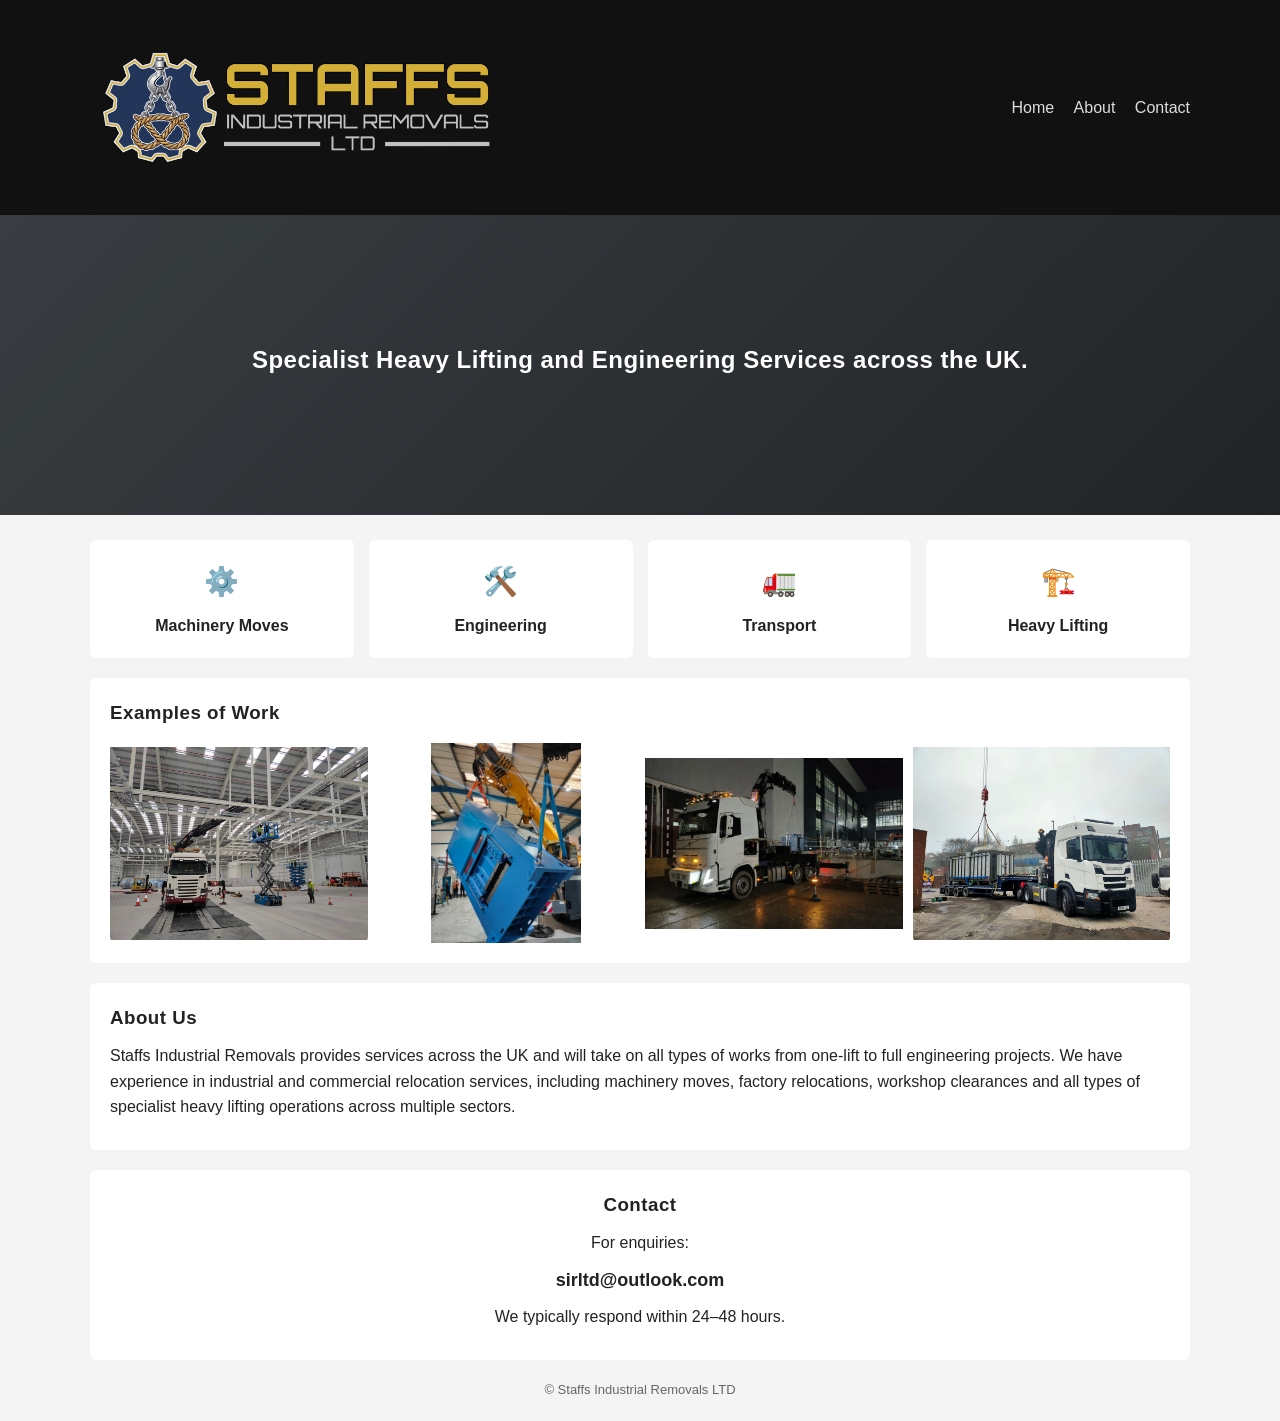
==== index.html @ 580efe95 "Add files via upload" ====
<!DOCTYPE html>
<html lang="en">
<head>
    <meta charset="UTF-8">
    <meta name="viewport" content="width=device-width, initial-scale=1.0">
    <title>Staffs Industrial Removals LTD</title>
    <link rel="stylesheet" href="style.css">
</head>

<body>

<!-- ===== HEADER ===== -->
<header class="site-header">
    <div class="container header-inner">

        <div class="logo-title">
            <img src="images/Main Transparent Dark.png" alt="Staffs Industrial Removals Logo" class="logo">
            <div>
            </div>
        </div>

        <nav>
            <a href="index.html">Home</a>
            <a href="about.html">About</a>
            <a href="contact.html">Contact</a>
        </nav>

    </div>
</header>


<!-- ===== HERO ===== -->
<section class="hero">
    <div class="hero-overlay"></div>

    <div class="hero-content">

        <h2>Specialist Heavy Lifting and Engineering Services across the UK.</h2>
    </div>
</section>


<!-- ===== MAIN CONTENT FLOW ===== -->
<main class="container">

    <!-- SERVICES STRIP -->
    <section class="services-strip">

        <div class="service">
            <span>⚙️</span>
            <p>Machinery Moves</p>
        </div>

        <div class="service">
            <span>🛠️</span>
            <p>Engineering</p>
        </div>

        <div class="service">
            <span>🚛</span>
            <p>Transport</p>
        </div>

        <div class="service">
            <span>🏗️</span>
            <p>Heavy Lifting</p>
        </div>

    </section>


    <!-- GALLERY / PROOF -->
    <section class="card">
        <h3>Examples of Work</h3>

        <div class="gallery">
            <img src="images/PH Swiz.jpg" alt="Industrial removal job 1">
            <img src="images/Press TopTail.jpg" alt="Industrial removal job 2">
            <img src="images/PANTX.png" alt="Industrial removal job 3">
            <img src="images/GLUG Kiln1.jpg" alt="Industrial removal job 4">
        </div>
    </section>


    <!-- ABOUT SNAPSHOT -->
    <section class="card">
        <h3>About Us</h3>
        <p>
            Staffs Industrial Removals provides services across the UK and will take on all types of works from one-lift to full engineering projects. We have experience in industrial and commercial relocation services, including machinery moves, factory relocations, workshop clearances and all types of specialist heavy lifting operations across multiple sectors.
        </p>
    </section>


    <!-- CONTACT CALL-OUT -->
    <section class="card contact-highlight">
        <h3>Contact</h3>

        <p>For enquiries:</p>

        <p class="email">sirltd@outlook.com</p>

        <p>We typically respond within 24–48 hours.</p>
    </section>

</main>


<!-- ===== FOOTER ===== -->
<footer>
    © Staffs Industrial Removals LTD
</footer>

</body>
</html>
---- style.css ----
/* =========================
   FONTS
========================= */

@font-face {
    font-family: 'CustomHeading';
    src: url('fonts/THEBOLDFONT-FREEVERSION.ttf') format('truetype');
    font-weight: normal;
    font-style: normal;
}

/* =========================
   RESET / BASE
========================= */

* {
    box-sizing: border-box;
}

body {
    margin: 0;
    font-family: Arial, Helvetica, sans-serif;
    background: #f4f4f4;
    color: #222;
    line-height: 1.6;
}

/* =========================
   TYPOGRAPHY
========================= */

h1, h2, h3 {
    font-family: 'CustomHeading', Arial, sans-serif;
    letter-spacing: 0.5px;
    margin: 0 0 10px 0;
}

p {
    margin: 0 0 10px 0;
}

/* =========================
   LAYOUT
========================= */

.container {
    width: 90%;
    max-width: 1100px;
    margin: auto;
}

/* =========================
   HEADER
========================= */

.site-header {
    background: #111;
    color: #fff;
    padding: 20px 0;
}

.header-inner {
    display: flex;
    justify-content: space-between;
    align-items: center;
    gap: 20px;
}

.logo-title {
    display: flex;
    align-items: center;
    gap: 15px;
}

.logo {
    height: 175px;
    width: auto;
    display: block;
}

.site-header h1 {
    font-size: 20px;
    margin: 0;
}

.tagline {
    font-size: 12px;
    opacity: 0.7;
    margin: 0;
}

nav a {
    color: #ddd;
    margin-left: 15px;
    text-decoration: none;
}

nav a:hover {
    color: #fff;
}

/* =========================
   HERO (SPLIT LAYOUT)
========================= */

.hero {
    position: relative;
    height: 20vh;
    min-height: 300px;

    background: 
            linear-gradient(
            135deg,
            #3f4448,
            #25282b
        );
    display: flex;
    align-items: center;
    justify-content: center;

    color: #fff;
}

.hero-overlay {
    position: absolute;
    inset: 0;
    background: rgba(0,0,0,0.10);
    z-index: 1;
}

.hero-content {
    position: relative;
    z-index: 2;

    display: flex;
    align-items: center;
    justify-content: center;
    gap: 40px;

    max-width: 1000px;
    padding: 20px;
}

/* HERO LOGO */
.hero-logo {
    width: 180px;
    height: auto;
    display: block;
}

/* HERO TEXT */
.hero-text {
    text-align: left;
}

.hero-text h2 {
    font-size: 36px;
    margin-bottom: 10px;
}

.hero-text p {
    font-size: 18px;
    opacity: 0.9;
}

/* =========================
   SERVICES STRIP
========================= */

.services-strip {
    display: grid;
    grid-template-columns: repeat(auto-fit, minmax(160px, 1fr));
    gap: 15px;
    margin-top: 25px;
}

.service {
    background: #fff;
    padding: 20px;
    text-align: center;
    border-radius: 6px;
    transition: transform 0.2s ease;
}

.service:hover {
    transform: translateY(-5px);
}

.service span {
    font-size: 28px;
    display: block;
    margin-bottom: 8px;
}

.service p {
    margin: 0;
    font-weight: bold;
}

/* =========================
   CARDS
========================= */

.card {
    background: #fff;
    padding: 20px;
    margin-top: 20px;
    border-radius: 6px;
}

/* =========================
   GALLERY
========================= */

.gallery {
    display: grid;
    grid-template-columns: repeat(auto-fit, minmax(250px, 1fr));
    gap: 10px;
    margin-top: 15px;
}

.gallery img {
    width: 100%;
    height: 200px;
    object-fit: contain;
    border-radius: 6px;
}

/* =========================
   CONTACT
========================= */

.contact-highlight {
    text-align: center;
}

.email {
    font-weight: bold;
    font-size: 18px;
}

/* =========================
   FOOTER
========================= */

footer {
    text-align: center;
    padding: 20px;
    font-size: 13px;
    color: #666;
}

/* =========================
   MOBILE
========================= */

@media (max-width: 768px) {

    .header-inner {
        flex-direction: column;
        text-align: center;
    }

    nav a {
        display: inline-block;
        margin: 8px 10px 0 10px;
    }

    .hero-content {
        flex-direction: column;
        text-align: center;
        gap: 20px;
    }

    .hero-text {
        text-align: center;
    }

    .hero-logo {
        width: 140px;
    }

    .hero-text h2 {
        font-size: 26px;
    }
}
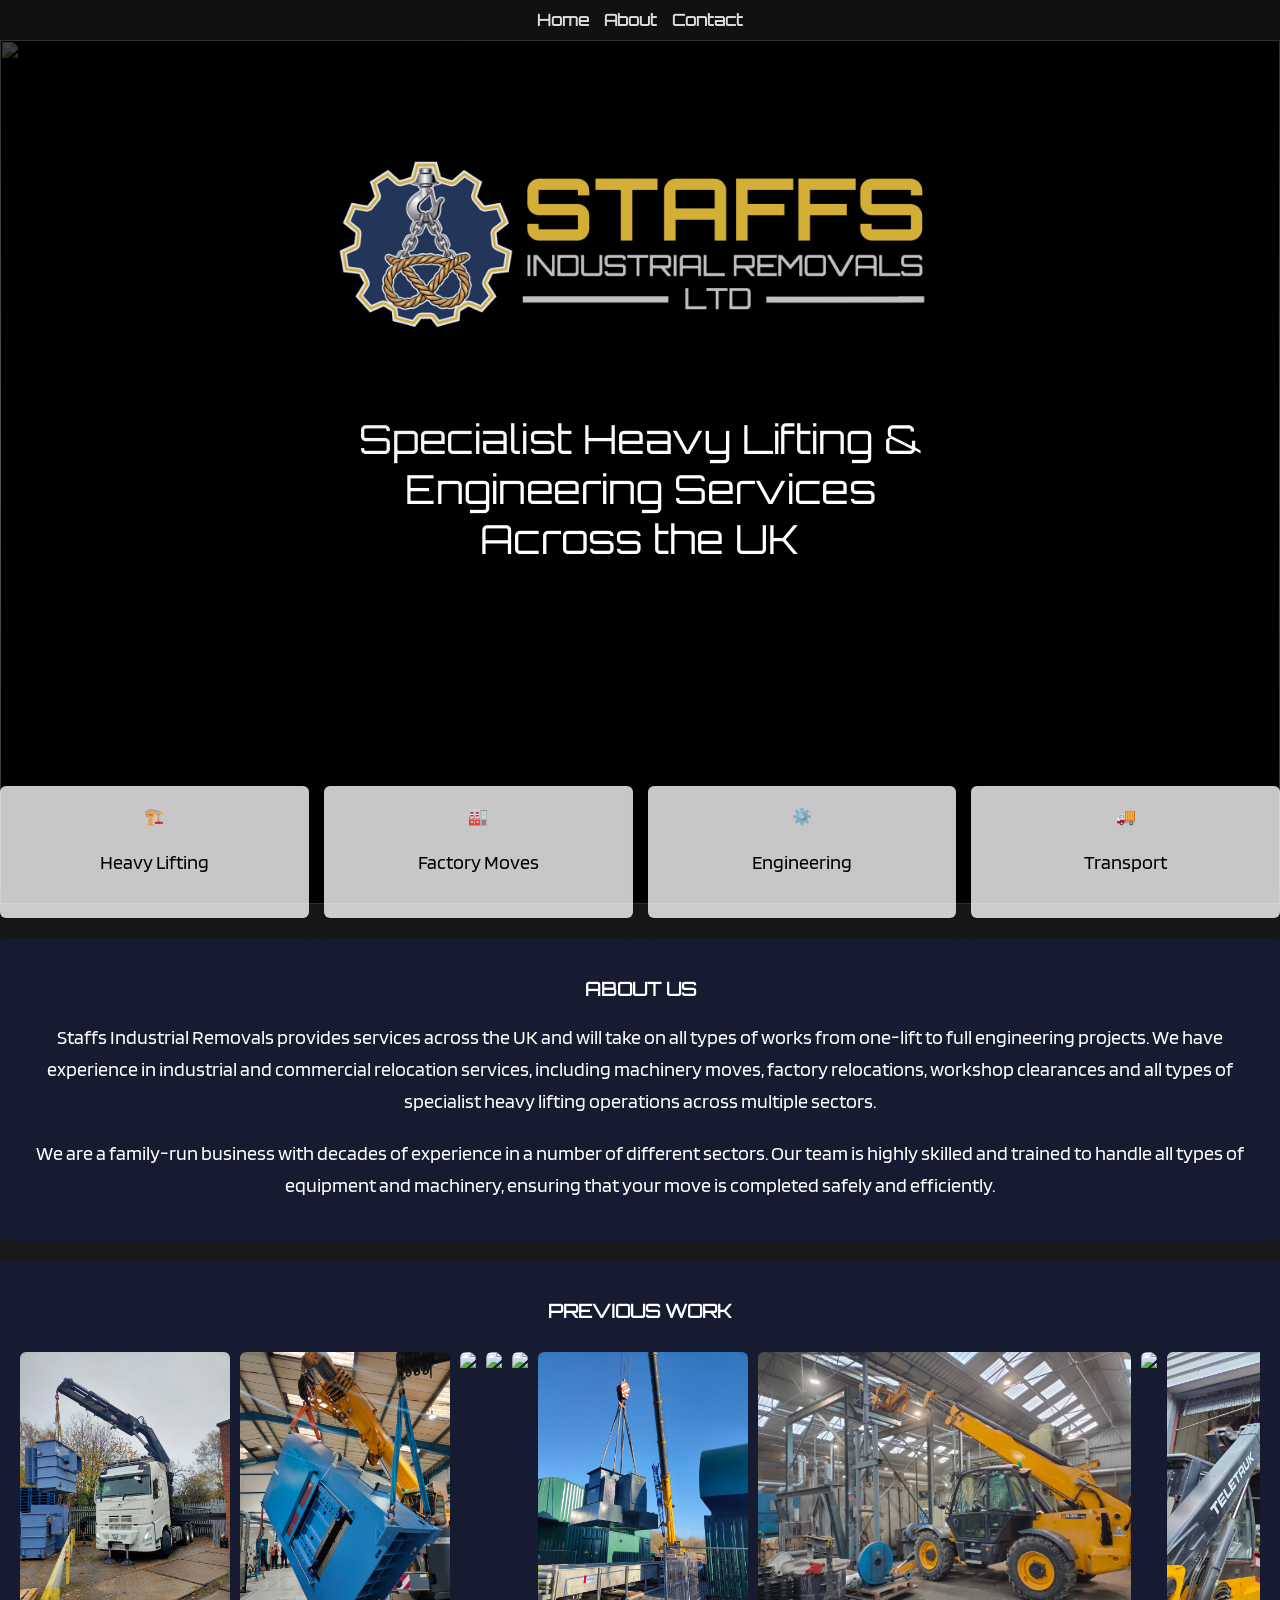
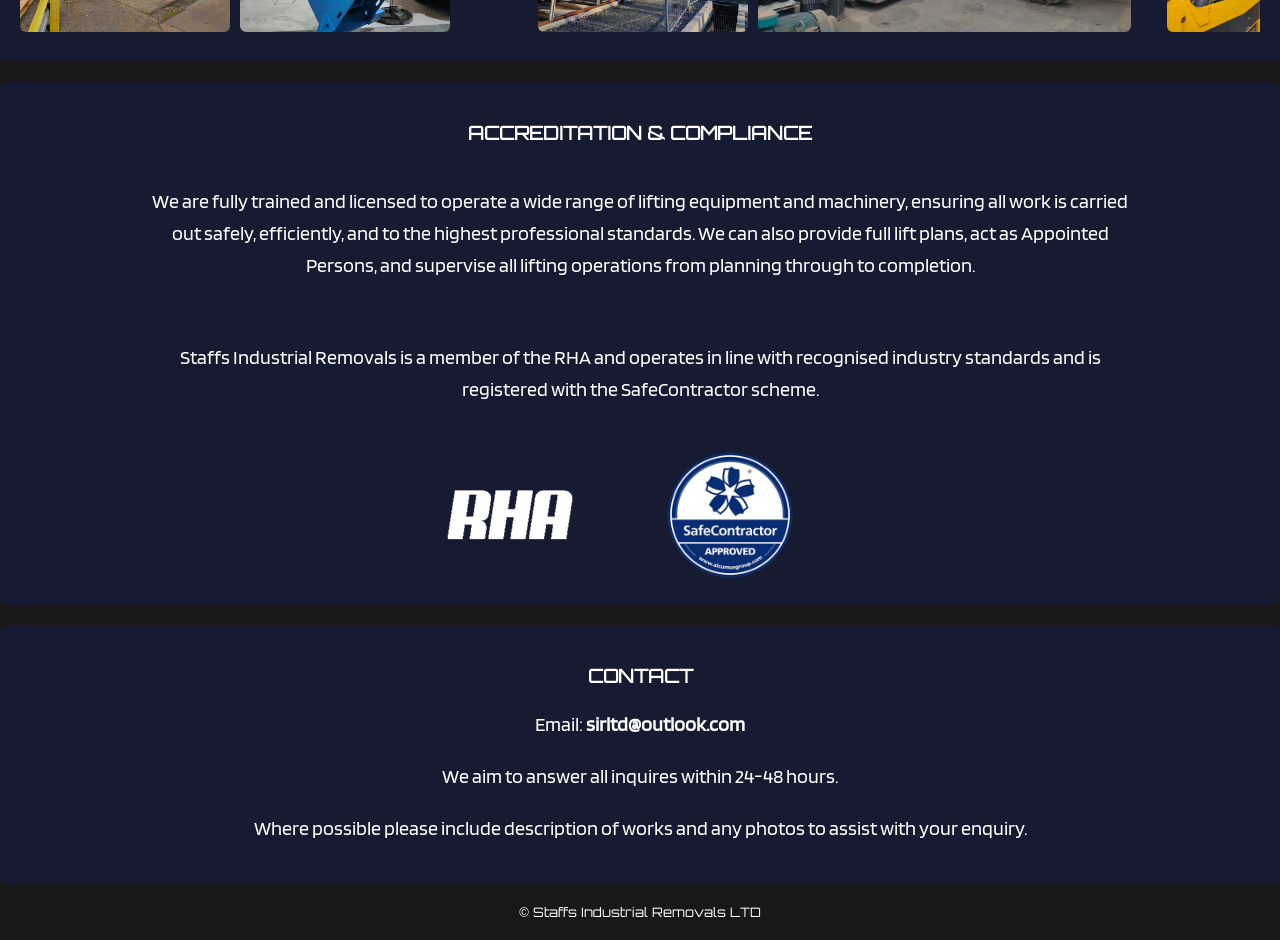
==== commit 2db0aa85: "Update Update of Site" ====
--- a/index.html
+++ b/index.html
@@ -9,106 +9,140 @@
 
 <body>
 
-<!-- ===== HEADER ===== -->
-<header class="site-header">
-    <div class="container header-inner">
+<header class="top-nav">
+    <nav class="container nav-inner">
+        <a href="#hero">Home</a>
+        <a href="#about">About</a>
+        <a href="#contact">Contact</a>
+    </nav>
+</header>
 
-        <div class="logo-title">
-            <img src="images/Main Transparent Dark.png" alt="Staffs Industrial Removals Logo" class="logo">
-            <div>
-            </div>
+<!-- HERO -->
+<section id="hero" class="hero-slider">
+
+    <div class="slider-container">
+
+        <div class="slide active">
+            <img src="images/OLDBD.jpg" alt="">
         </div>
 
-        <nav>
-            <a href="index.html">Home</a>
-            <a href="about.html">About</a>
-            <a href="contact.html">Contact</a>
-        </nav>
+        <div class="slide">
+            <img src="images/PHSwiz.jpg" alt="">
+        </div>
+
+        <div class="slide">
+            <img src="images/PANTX.png" alt="">
+        </div>
+
+        <div class="slide">
+            <img src="images/GLUG1.jpg" alt="">
+        </div>
 
     </div>
-</header>
 
+    <div class="hero-overlay-content">
+        <img src="images/Main Transparent Dark.png" class="hero-logo" alt="Logo">
+        <h2>Specialist Heavy Lifting & Engineering Services Across the UK</h2>
+    </div>
 
-<!-- ===== HERO ===== -->
-<section class="hero">
-    <div class="hero-overlay"></div>
+    <div class="slider-dots">
+        <span class="dot active"></span>
+        <span class="dot"></span>
+        <span class="dot"></span>
+        <span class="dot"></span>
+    </div>
 
-    <div class="hero-content">
+</section>
 
-        <h2>Specialist Heavy Lifting and Engineering Services across the UK.</h2>
+<!-- SERVICES OVERLAPPING HERO -->
+<section id="services" class="services-overlap container">
+    <div class="services-strip">
+        <div class="service"><span>🏗️</span><p style="color: #000000;">Heavy Lifting</p></div>
+        <div class="service"><span>🏭</span><p style="color: #000000;">Factory Moves</p></div>
+        <div class="service"><span>⚙️</span><p style="color: #000000;">Engineering</p></div>
+        <div class="service"><span>🚚</span><p style="color: #000000;">Transport</p></div>
     </div>
 </section>
 
-
-<!-- ===== MAIN CONTENT FLOW ===== -->
 <main class="container">
 
-    <!-- SERVICES STRIP -->
-    <section class="services-strip">
-
-        <div class="service">
-            <span>⚙️</span>
-            <p>Machinery Moves</p>
-        </div>
-
-        <div class="service">
-            <span>🛠️</span>
-            <p>Engineering</p>
-        </div>
-
-        <div class="service">
-            <span>🚛</span>
-            <p>Transport</p>
-        </div>
-
-        <div class="service">
-            <span>🏗️</span>
-            <p>Heavy Lifting</p>
-        </div>
-
+    <section id="about" class="card">
+        <h3>About Us</h3>
+        <p style="color: #ffffff;">Staffs Industrial Removals provides services across the UK and will take on all types of works from one-lift to full engineering projects. We have experience in industrial and commercial relocation services, including machinery moves, factory relocations, workshop clearances and all types of specialist heavy lifting operations across multiple sectors.</p>
+        <p style="color: #ffffff;">We are a family-run business with decades of experience in a number of different sectors. Our team is highly skilled and trained to handle all types of equipment and machinery, ensuring that your move is completed safely and efficiently.</p>
     </section>
 
-
-    <!-- GALLERY / PROOF -->
-    <section class="card">
-        <h3>Examples of Work</h3>
-
-        <div class="gallery">
-            <img src="images/PH Swiz.jpg" alt="Industrial removal job 1">
-            <img src="images/Press TopTail.jpg" alt="Industrial removal job 2">
-            <img src="images/PANTX.png" alt="Industrial removal job 3">
-            <img src="images/GLUG Kiln1.jpg" alt="Industrial removal job 4">
+    <section id="work" class="card">
+        <h3>Previous Work</h3>
+        <div class="scroll-gallery">
+            <img src="images/BB.jpg">
+            <img src="images/Press TopTail.jpg">
+            <img src="images/CC Dry.jpg">
+            <img src="images/CC Fan.jpg">
+            <img src="images/HMPN.jpg">
+            <img src="images/NFK.jpg">
+            <img src="images/NWB1.jpg">
+            <img src="images/NWB2.jpg">
+            <img src="images/TLT.jpg">
+            <img src="images/VC2.jpg">
+            <img src="images/WW2.jpg">
         </div>
     </section>
 
+    <section class="card">
+        <h3>Accreditation & Compliance</h3>
+        <div class="compliance-logo">
+            <p style="color: #ffffff;">We are fully trained and licensed to operate a wide range of lifting equipment and machinery, ensuring all work is carried out safely, efficiently, and to the highest professional standards. We can also provide full lift plans, act as Appointed Persons, and supervise all lifting operations from planning through to completion.</p>
+            <p style="color: #ffffff;">Staffs Industrial Removals is a member of the RHA and operates in line with recognised industry standards and is registered with the SafeContractor scheme. </p>
+            <div class="logo-row">
+            <img src="images/RHA.png">
+            <img src="images/safeCont.png">
+            </div>
 
-    <!-- ABOUT SNAPSHOT -->
-    <section class="card">
-        <h3>About Us</h3>
-        <p>
-            Staffs Industrial Removals provides services across the UK and will take on all types of works from one-lift to full engineering projects. We have experience in industrial and commercial relocation services, including machinery moves, factory relocations, workshop clearances and all types of specialist heavy lifting operations across multiple sectors.
-        </p>
+        </div>
     </section>
 
-
-    <!-- CONTACT CALL-OUT -->
-    <section class="card contact-highlight">
+    <section id="contact" class="card">
         <h3>Contact</h3>
-
-        <p>For enquiries:</p>
-
-        <p class="email">sirltd@outlook.com</p>
-
-        <p>We typically respond within 24–48 hours.</p>
+        <p style="color: #ffffff;">Email: <b>sirltd@outlook.com</b></p>
+        <p style="color: #ffffff;">We aim to answer all inquires within 24-48 hours.</p>
+        <p style="color: #ffffff;">Where possible please include description of works and any photos to assist with your enquiry.</p>
     </section>
 
 </main>
 
+<footer>© Staffs Industrial Removals LTD</footer>
 
-<!-- ===== FOOTER ===== -->
-<footer>
-    © Staffs Industrial Removals LTD
-</footer>
+<script>
+document.addEventListener("DOMContentLoaded", () => {
+
+    let slides = document.querySelectorAll('.slide');
+    let dots = document.querySelectorAll('.dot');
+    let index = 0;
+
+    function showSlide(i) {
+        slides.forEach(s => s.classList.remove('active'));
+        dots.forEach(d => d.classList.remove('active'));
+
+        slides[i].classList.add('active');
+        dots[i].classList.add('active');
+    }
+
+    function nextSlide() {
+        index = (index + 1) % slides.length;
+        showSlide(index);
+    }
+
+    dots.forEach((dot, i) => {
+        dot.addEventListener('click', () => {
+            index = i;
+            showSlide(index);
+        });
+    });
+
+    setInterval(nextSlide, 5000);
+});
+</script>
 
 </body>
-</html>+</html>
--- a/style.css
+++ b/style.css
@@ -1,286 +1,266 @@
-/* =========================
-   FONTS
-========================= */
-
 @font-face {
     font-family: 'CustomHeading';
-    src: url('fonts/THEBOLDFONT-FREEVERSION.ttf') format('truetype');
+    src: url('fonts/Orbitron-VariableFont_wght.ttf') format('truetype');
     font-weight: normal;
     font-style: normal;
 }
 
-/* =========================
-   RESET / BASE
-========================= */
-
-* {
-    box-sizing: border-box;
-}
-
-body {
-    margin: 0;
-    font-family: Arial, Helvetica, sans-serif;
-    background: #f4f4f4;
-    color: #222;
-    line-height: 1.6;
+@font-face {
+    font-family: 'YourParagraphFont';
+    src: url('fonts/Blinker-Regular.ttf') format('truetype');
+    font-weight: normal;
+    font-style: normal;
 }
 
 /* =========================
    TYPOGRAPHY
 ========================= */
 
-h1, h2, h3 {
+h1 {
+    font-family: 'CustomHeading', sans-serif;
+    letter-spacing: 1px;
+    text-align: center;
+    color: #ffffff;
+}
+
+h2 {
+    font-family: 'CustomHeading', sans-serif;
+    font-weight: normal;
+    text-align: center;
+    color: #ffffff;
+}
+
+h3 {
+    font-family: 'CustomHeading', sans-serif;
+    text-transform: uppercase;
+    text-align: center;
+    color: #ffffff;
+}
+
+p {
+    font-family: 'YourParagraphFont', Arial, sans-serif;
+    font-size: clamp(16px, 2vw, 20px);
+    line-height: 1.6;
+    text-align: center;
+}
+
+
+/* RESET */
+* { box-sizing: border-box; }
+body {
+    margin: 0;
     font-family: 'CustomHeading', Arial, sans-serif;
-    letter-spacing: 0.5px;
-    margin: 0 0 10px 0;
-}
-
-p {
-    margin: 0 0 10px 0;
-}
-
-/* =========================
-   LAYOUT
-========================= */
-
-.container {
-    width: 90%;
-    max-width: 1100px;
-    margin: auto;
-}
-
-/* =========================
-   HEADER
-========================= */
-
-.site-header {
+    background: #181818;
+    color: #222;
+    overflow-x: hidden;
+}
+
+/* NAV */
+.top-nav {
     background: #111;
-    color: #fff;
-    padding: 20px 0;
-}
-
-.header-inner {
-    display: flex;
-    justify-content: space-between;
-    align-items: center;
-    gap: 20px;
-}
-
-.logo-title {
-    display: flex;
-    align-items: center;
+    padding: 10px 0;
+    position: sticky;
+    top: 0;
+    z-index: 1000;
+}
+.nav-inner {
+    display: flex;
+    justify-content: center;
     gap: 15px;
-}
-
-.logo {
-    height: 175px;
-    width: auto;
-    display: block;
-}
-
-.site-header h1 {
-    font-size: 20px;
-    margin: 0;
-}
-
-.tagline {
-    font-size: 12px;
-    opacity: 0.7;
-    margin: 0;
-}
-
-nav a {
+    flex-wrap: wrap;
+    padding: 0 10px;
+}
+.top-nav a {
     color: #ddd;
-    margin-left: 15px;
     text-decoration: none;
-}
-
-nav a:hover {
-    color: #fff;
-}
-
-/* =========================
-   HERO (SPLIT LAYOUT)
-========================= */
-
-.hero {
+    font-weight: bold;
+}
+.top-nav a:hover { color: #fff; }
+
+/* HERO */
+.hero-slider {
     position: relative;
-    height: 20vh;
-    min-height: 300px;
-
-    background: 
-            linear-gradient(
-            135deg,
-            #3f4448,
-            #25282b
-        );
-    display: flex;
-    align-items: center;
-    justify-content: center;
-
-    color: #fff;
-}
-
-.hero-overlay {
+    height: 96vh;
+    overflow: visible;
+    background: #000;
+}
+
+/* Parallax effect */
+.slider-container {
     position: absolute;
     inset: 0;
-    background: rgba(0,0,0,0.10);
-    z-index: 1;
-}
-
-.hero-content {
+    transform: translateZ(0);
+    will-change: transform;
+}
+.slide {
+    position: absolute;
+    inset: 0;
+    opacity: 0;
+    transition: opacity 1s ease-in-out;
+}
+.slide.active { opacity: 1; }
+.slide img {
+    width: 100%;
+    height: 100%;
+    object-fit: cover;
+    object-position: center;
+    transform: none;
+    transition: none;
+}
+.slide.active img {
+    transform: scale(1.0);
+}
+
+/* Dark overlay */
+.hero-slider::after {
+    content: "";
+    position: absolute;
+    inset: 0;
+    background: linear-gradient(
+        to bottom,
+        rgba(0,0,0,0.75),
+        rgba(0,0,0,0.55),
+        rgba(0,0,0,0.75)
+    );
+    z-index: 5;
+}
+
+/* Overlay content */
+.hero-overlay-content {
+    position: absolute;
+    z-index: 10;
+    top: 42%;
+    left: 50%;
+    transform: translate(-50%, -60%);
+    text-align: center;
+    color: #ffffff;
+}
+.hero-logo {
+    width: min(750px, 90vw);
+    max-width: 100%;
+    height: auto;
+    filter: drop-shadow(0 0 25px rgba(0,0,0,0.9))
+            drop-shadow(0 0 45px rgba(0,0,0,0.8))
+            drop-shadow(0 0 65px rgba(0,0,0,0.7));
+}
+.hero-overlay-content h2 {
+    font-size: clamp(24px, 5vw, 40px);
+    padding: 0 15px;
+}
+
+/* SERVICES OVERLAP */
+.services-overlap {
+    margin-top: -118px;
     position: relative;
-    z-index: 2;
-
-    display: flex;
-    align-items: center;
-    justify-content: center;
-    gap: 40px;
-
-    max-width: 1000px;
-    padding: 20px;
-}
-
-/* HERO LOGO */
-.hero-logo {
-    width: 180px;
-    height: auto;
-    display: block;
-}
-
-/* HERO TEXT */
-.hero-text {
-    text-align: left;
-}
-
-.hero-text h2 {
-    font-size: 36px;
-    margin-bottom: 10px;
-}
-
-.hero-text p {
-    font-size: 18px;
-    opacity: 0.9;
-}
-
-/* =========================
-   SERVICES STRIP
-========================= */
-
+    z-index: 50;
+}
 .services-strip {
     display: grid;
     grid-template-columns: repeat(auto-fit, minmax(160px, 1fr));
     gap: 15px;
-    margin-top: 25px;
-}
-
+}
 .service {
-    background: #fff;
+    background: #ffffffc7;
     padding: 20px;
     text-align: center;
     border-radius: 6px;
-    transition: transform 0.2s ease;
-}
-
-.service:hover {
-    transform: translateY(-5px);
-}
-
-.service span {
-    font-size: 28px;
-    display: block;
-    margin-bottom: 8px;
-}
-
-.service p {
-    margin: 0;
-    font-weight: bold;
-}
-
-/* =========================
-   CARDS
-========================= */
-
+    box-shadow: 0 8px 20px rgba(0,0,0,0.15);
+}
+
+/* CARDS */
 .card {
-    background: #fff;
+    scroll-margin-top: 35px;
+    background: #171b31;
     padding: 20px;
     margin-top: 20px;
     border-radius: 6px;
 }
 
 /* =========================
-   GALLERY
+   COMPLIANCE LOGOS
 ========================= */
 
-.gallery {
-    display: grid;
-    grid-template-columns: repeat(auto-fit, minmax(250px, 1fr));
+.compliance-logo {
+    display: flex;
+    flex-direction: column;
+    align-items: center;
+    gap: 20px;
+    margin-top: 20px;
+}
+
+.compliance-logo p {
+    max-width: 1000px;
+}
+
+.compliance-logo img {
+    max-width: 220px;
+    height: 140px;
+    object-fit: contain;
+}
+
+.logo-row {
+    display: flex;
+    gap: 40px;
+    justify-content: center;
+    flex-wrap: wrap;
+}
+
+/* GALLERY */
+.scroll-gallery {
+    display: flex;
     gap: 10px;
-    margin-top: 15px;
-}
-
-.gallery img {
-    width: 100%;
-    height: 200px;
-    object-fit: contain;
+    overflow-x: auto;
+    padding: 10px 0;
+}
+.scroll-gallery img {
+    height: clamp(180px, 40vw, 280px);
     border-radius: 6px;
 }
 
-/* =========================
-   CONTACT
-========================= */
-
-.contact-highlight {
-    text-align: center;
-}
-
-.email {
-    font-weight: bold;
-    font-size: 18px;
-}
-
-/* =========================
-   FOOTER
-========================= */
-
+/* FOOTER */
 footer {
     text-align: center;
     padding: 20px;
     font-size: 13px;
-    color: #666;
-}
-
-/* =========================
-   MOBILE
-========================= */
-
+    color: #ffffff;
+}
+
+/* MOBILE */
 @media (max-width: 768px) {
 
-    .header-inner {
-        flex-direction: column;
-        text-align: center;
-    }
-
-    nav a {
-        display: inline-block;
-        margin: 8px 10px 0 10px;
-    }
-
-    .hero-content {
-        flex-direction: column;
-        text-align: center;
-        gap: 20px;
-    }
-
-    .hero-text {
-        text-align: center;
-    }
-
-    .hero-logo {
-        width: 140px;
-    }
-
-    .hero-text h2 {
-        font-size: 26px;
-    }
+    .hero-slider {
+        height: 80vh;
+    }
+
+    .hero-overlay-content {
+        width: 95%;
+        transform: translate(-50%, -50%);
+    }
+
+    .services-overlap {
+        margin-top: -60px;
+    }
+
+    .services-strip {
+        grid-template-columns: repeat(2, 1fr);
+    }
+
+    .service {
+        padding: 15px;
+    }
+
+    .card {
+        padding: 18px;
+        margin: 15px;
+    }
+
+    .compliance-logo {
+        grid-template-columns: 1fr;
+    }
+
+    .compliance-logo img {
+        max-width: 180px;
+        height: auto;
+    }
+
 }
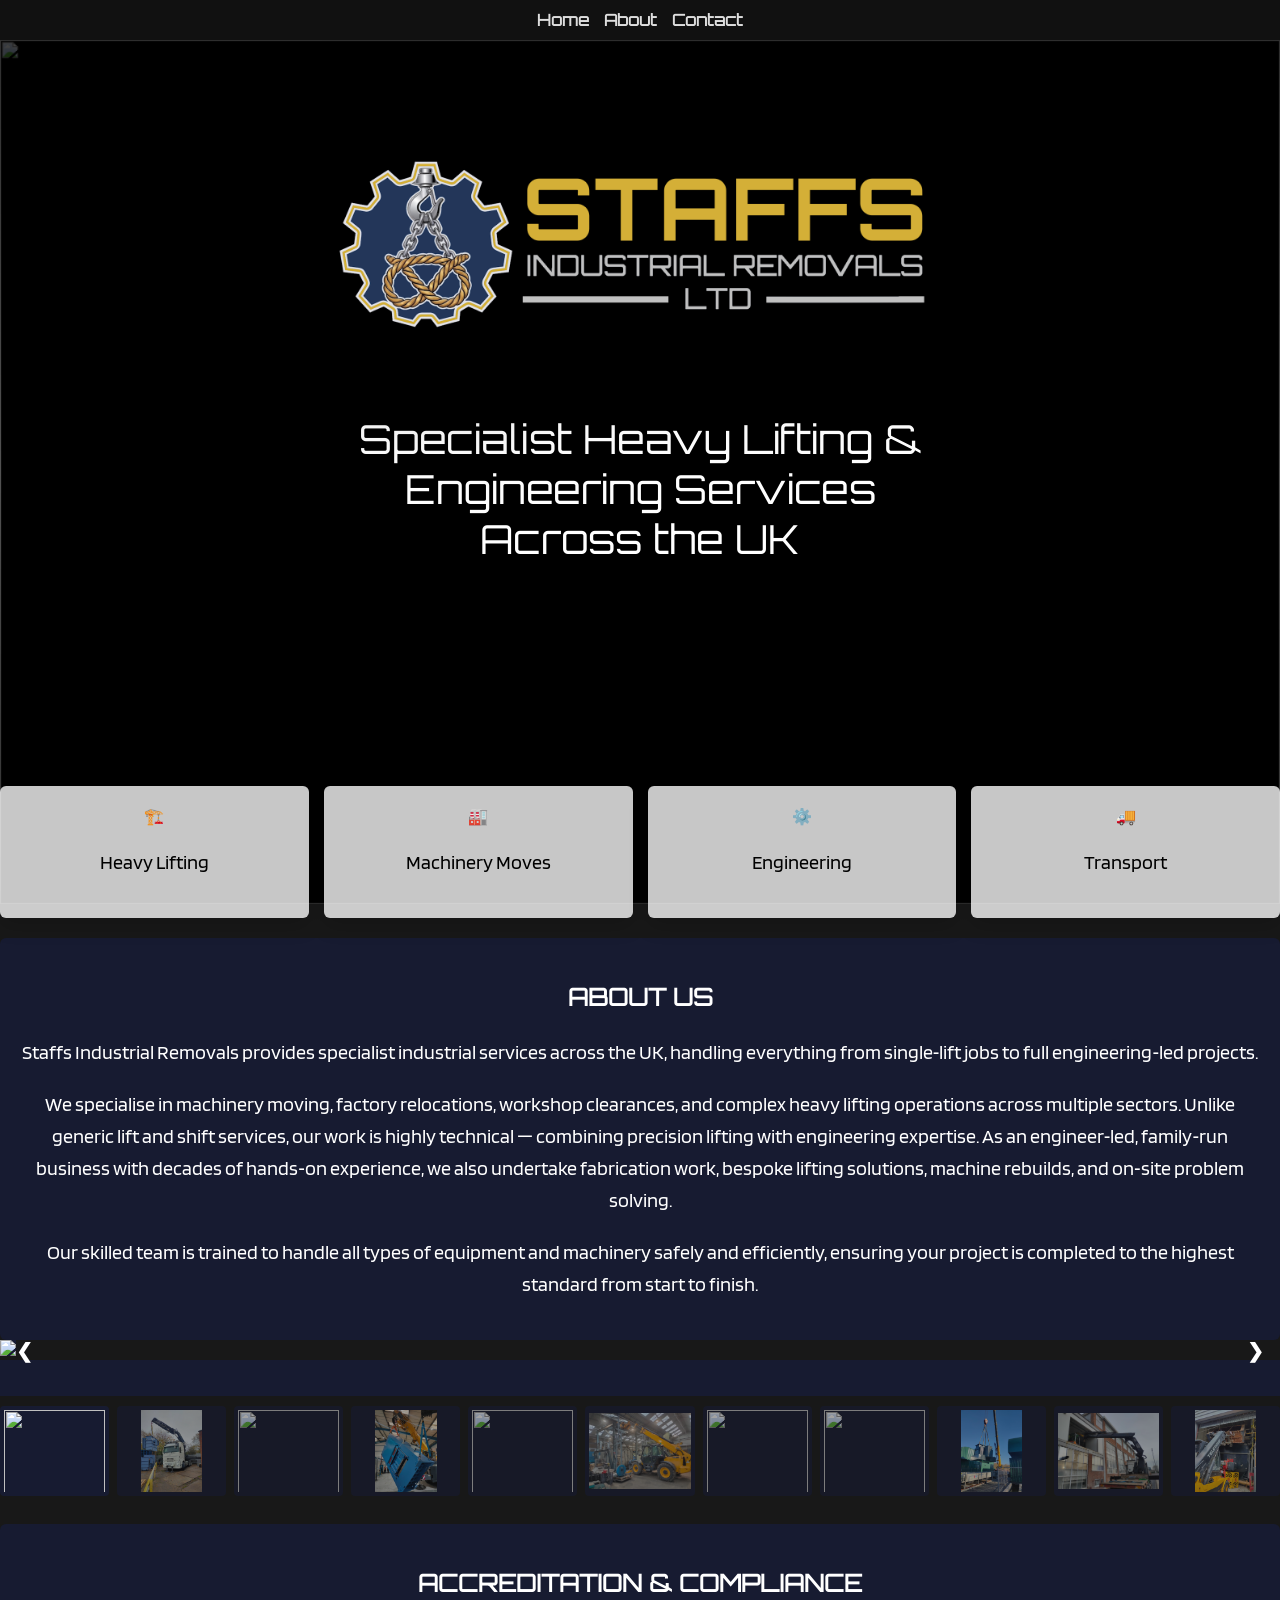
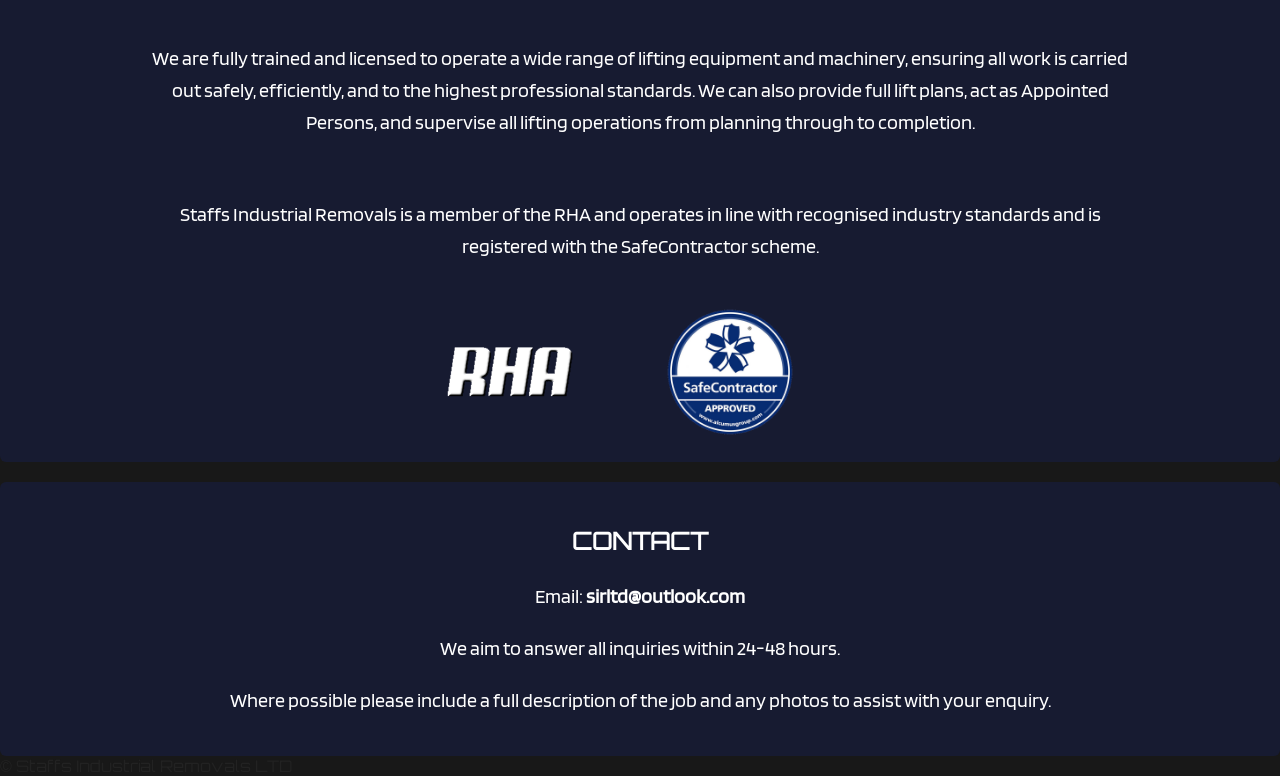
==== commit 8d01da66: "Code Change" ====
--- a/index.html
+++ b/index.html
@@ -23,7 +23,7 @@
     <div class="slider-container">
 
         <div class="slide active">
-            <img src="images/OLDBD.jpg" alt="">
+            <img src="images/PANTX.png" alt="">
         </div>
 
         <div class="slide">
@@ -31,7 +31,7 @@
         </div>
 
         <div class="slide">
-            <img src="images/PANTX.png" alt="">
+            <img src="images/OLDBD.jpg" alt="">
         </div>
 
         <div class="slide">
@@ -58,7 +58,7 @@
 <section id="services" class="services-overlap container">
     <div class="services-strip">
         <div class="service"><span>🏗️</span><p style="color: #000000;">Heavy Lifting</p></div>
-        <div class="service"><span>🏭</span><p style="color: #000000;">Factory Moves</p></div>
+        <div class="service"><span>🏭</span><p style="color: #000000;">Machinery Moves</p></div>
         <div class="service"><span>⚙️</span><p style="color: #000000;">Engineering</p></div>
         <div class="service"><span>🚚</span><p style="color: #000000;">Transport</p></div>
     </div>
@@ -68,26 +68,113 @@
 
     <section id="about" class="card">
         <h3>About Us</h3>
-        <p style="color: #ffffff;">Staffs Industrial Removals provides services across the UK and will take on all types of works from one-lift to full engineering projects. We have experience in industrial and commercial relocation services, including machinery moves, factory relocations, workshop clearances and all types of specialist heavy lifting operations across multiple sectors.</p>
-        <p style="color: #ffffff;">We are a family-run business with decades of experience in a number of different sectors. Our team is highly skilled and trained to handle all types of equipment and machinery, ensuring that your move is completed safely and efficiently.</p>
+        <p style="color: #ffffff;">Staffs Industrial Removals provides specialist industrial services across the UK, handling everything from single‑lift jobs to full engineering‑led projects.</p>
+
+     <p style="color: #ffffff;" >We specialise in machinery moving, factory relocations, workshop clearances, and complex heavy lifting operations across multiple sectors. Unlike generic lift and shift services, our work is highly technical — combining precision lifting with engineering expertise.
+
+     As an engineer‑led, family‑run business with decades of hands‑on experience, we also undertake fabrication work, bespoke lifting solutions, machine rebuilds, and on‑site problem solving.</p>
+
+     <p style="color: #ffffff;" >Our skilled team is trained to handle all types of equipment and machinery safely and efficiently, ensuring your project is completed to the highest standard from start to finish.</p>
     </section>
 
-    <section id="work" class="card">
-        <h3>Previous Work</h3>
-        <div class="scroll-gallery">
-            <img src="images/BB.jpg">
-            <img src="images/Press TopTail.jpg">
-            <img src="images/CC Dry.jpg">
-            <img src="images/CC Fan.jpg">
-            <img src="images/HMPN.jpg">
-            <img src="images/NFK.jpg">
-            <img src="images/NWB1.jpg">
-            <img src="images/NWB2.jpg">
-            <img src="images/TLT.jpg">
-            <img src="images/VC2.jpg">
-            <img src="images/WW2.jpg">
-        </div>
-    </section>
+  <!-- IMAGE GALLERY -->
+<div class="gallery-container">
+
+    <!-- Slides -->
+    <div class="mySlides">
+        <img src="images/CC Dry.jpg">
+    </div>
+
+    <div class="mySlides">
+        <img src="images/BB.jpg">
+    </div>
+
+    <div class="mySlides">
+        <img src="images/CC Fan.jpg">
+    </div>
+
+    <div class="mySlides">
+        <img src="images/Press TopTail.jpg">
+    </div>
+
+    <div class="mySlides">
+        <img src="images/VC2.jpg">
+    </div>
+
+    <div class="mySlides">
+        <img src="images/NWB1.jpg">
+    </div>
+
+    <div class="mySlides">
+        <img src="images/NWB2.jpg">
+    </div>
+
+    <div class="mySlides">
+        <img src="images/HMPN.jpg">
+    </div>
+
+    <div class="mySlides">
+        <img src="images/NFK.jpg">
+    </div>
+
+    <div class="mySlides">
+        <img src="images/WW2.jpg">
+    </div>
+
+    <div class="mySlides">
+        <img src="images/TLT.jpg">
+    </div>
+
+
+    <!-- Prev/Next buttons -->
+    <a class="prev" onclick="plusSlides(-1)">&#10094;</a>
+    <a class="next" onclick="plusSlides(1)">&#10095;</a>
+
+</div>
+
+<!-- Caption -->
+<div class="caption-container">
+    <p id="caption"></p>
+</div>
+
+<!-- Thumbnails -->
+<div class="row">
+    <div class="column">
+        <img class="demo cursor" src="images/CC Dry.jpg" onclick="currentSlide(1)">
+    </div>
+    <div class="column">
+        <img class="demo cursor" src="images/BB.jpg" onclick="currentSlide(2)">
+    </div>
+    <div class="column">
+        <img class="demo cursor" src="images/CC Fan.jpg" onclick="currentSlide(3)">
+    </div>
+    <div class="column">
+        <img class="demo cursor" src="images/Press TopTail.jpg" onclick="currentSlide(4)">
+    </div>
+    <div class="column">
+        <img class="demo cursor" src="images/VC2.jpg" onclick="currentSlide(5)">
+    </div>
+    <div class="column">
+        <img class="demo cursor" src="images/NWB1.jpg" onclick="currentSlide(6)">
+    </div>
+    <div class="column">
+        <img class="demo cursor" src="images/NWB2.jpg" onclick="currentSlide(7)">
+    </div>
+    <div class="column">
+        <img class="demo cursor" src="images/HMPN.jpg" onclick="currentSlide(8)">
+    </div>
+    <div class="column">
+        <img class="demo cursor" src="images/NFK.jpg" onclick="currentSlide(9)">
+    </div>
+    <div class="column">
+        <img class="demo cursor" src="images/WW2.jpg" onclick="currentSlide(10)">
+    </div>
+    <div class="column">
+        <img class="demo cursor" src="images/TLT.jpg" onclick="currentSlide(11)">
+    </div>
+</div>
+
+</div>
 
     <section class="card">
         <h3>Accreditation & Compliance</h3>
@@ -105,8 +192,8 @@
     <section id="contact" class="card">
         <h3>Contact</h3>
         <p style="color: #ffffff;">Email: <b>sirltd@outlook.com</b></p>
-        <p style="color: #ffffff;">We aim to answer all inquires within 24-48 hours.</p>
-        <p style="color: #ffffff;">Where possible please include description of works and any photos to assist with your enquiry.</p>
+        <p style="color: #ffffff;">We aim to answer all inquiries within 24-48 hours.</p>
+        <p style="color: #ffffff;">Where possible please include a full description of the job and any photos to assist with your enquiry.</p>
     </section>
 
 </main>
@@ -114,6 +201,66 @@
 <footer>© Staffs Industrial Removals LTD</footer>
 
 <script>
+let slideIndex = 1;
+showSlides(slideIndex);
+
+// Next/previous controls
+function plusSlides(n) {
+  showSlides(slideIndex += n);
+}
+
+// Thumbnail controls
+function currentSlide(n) {
+  showSlides(slideIndex = n);
+}
+
+function showSlides(n) {
+  let i;
+  const slides = document.getElementsByClassName("mySlides");
+  const dots = document.getElementsByClassName("demo");
+  const captionText = document.getElementById("caption");
+
+  if (n > slides.length) { slideIndex = 1 }
+  if (n < 1) { slideIndex = slides.length }
+
+  // Hide all slides
+  for (i = 0; i < slides.length; i++) {
+    slides[i].classList.remove("active");
+  }
+
+  // Remove active class from thumbnails
+  for (i = 0; i < dots.length; i++) {
+    dots[i].className = dots[i].className.replace(" active", "");
+  }
+
+  // Show the selected slide
+  slides[slideIndex - 1].classList.add("active");
+  dots[slideIndex - 1].className += " active";
+  captionText.innerHTML = dots[slideIndex - 1].alt;
+}
+
+/* ============================
+   SWIPE SUPPORT FOR MOBILE
+============================ */
+let startX = 0;
+
+document.querySelector('.gallery-container').addEventListener('touchstart', function(e) {
+    startX = e.touches[0].clientX;
+});
+
+document.querySelector('.gallery-container').addEventListener('touchend', function(e) {
+    let endX = e.changedTouches[0].clientX;
+    let diff = startX - endX;
+
+    if (Math.abs(diff) > 50) {
+        if (diff > 0) {
+            plusSlides(1);   // swipe left → next
+        } else {
+            plusSlides(-1);  // swipe right → previous
+        }
+    }
+});
+
 document.addEventListener("DOMContentLoaded", () => {
 
     let slides = document.querySelectorAll('.slide');
@@ -144,5 +291,6 @@
 });
 </script>
 
+
 </body>
 </html>
--- a/style.css
+++ b/style.css
@@ -32,6 +32,7 @@
 
 h3 {
     font-family: 'CustomHeading', sans-serif;
+    font-size: clamp(24px, 2vw, 20px);
     text-transform: uppercase;
     text-align: center;
     color: #ffffff;
@@ -205,24 +206,107 @@
     flex-wrap: wrap;
 }
 
-/* GALLERY */
-.scroll-gallery {
+/* =========================
+   GALLERY
+========================= */
+
+.gallery-container {
+    position: relative;
+    max-width: 100%;
+}
+
+/* MAIN SLIDES */
+.mySlides {
+    opacity: 0;
+    transition: opacity 0.8s ease-in-out;
+    position: absolute;
+    inset: 0;
+    max-height: 450px;
+    overflow: hidden;
+}
+
+.mySlides.active {
+    opacity: 1;
+    position: relative;
+}
+
+.mySlides img {
+    width: 100%;
+    height: auto;
+    max-height: 450px;
+    object-fit: contain;
+    background: #171b31;
+}
+
+/* Mobile adjustments */
+@media (max-width: 600px) {
+    .mySlides img {
+        max-height: 300px;
+    }
+}
+
+/* Prev/Next buttons */
+.prev,
+.next {
+    cursor: pointer;
+    position: absolute;
+    top: 50%;
+    padding: 16px;
+    color: white;
+    font-weight: bold;
+    font-size: 20px;
+    user-select: none;
+    transform: translateY(-50%);
+    z-index: 20;
+}
+
+.next {
+    right: 0;
+}
+
+.prev:hover,
+.next:hover {
+    background-color: rgba(0,0,0,0.8);
+}
+
+/* Caption */
+.caption-container {
+    text-align: center;
+    background-color: #171b31;
+    padding: 8px 16px;
+    color: white;
+}
+
+/* THUMBNAILS ROW */
+.row {
     display: flex;
-    gap: 10px;
-    overflow-x: auto;
-    padding: 10px 0;
-}
-.scroll-gallery img {
-    height: clamp(180px, 40vw, 280px);
-    border-radius: 6px;
-}
-
-/* FOOTER */
-footer {
-    text-align: center;
-    padding: 20px;
-    font-size: 13px;
-    color: #ffffff;
+    justify-content: center;
+    gap: 8px;
+    margin-top: 10px;
+}
+
+.column {
+    flex: 1;
+    max-width: 16.66%;
+}
+
+.column img {
+    width: 100%;
+    height: 90px;
+    object-fit: contain;
+    background: #171b31;
+    padding: 4px;
+    border-radius: 4px;
+}
+
+/* Active thumbnail */
+.demo {
+    opacity: 0.6;
+}
+
+.active,
+.demo:hover {
+    opacity: 1;
 }
 
 /* MOBILE */
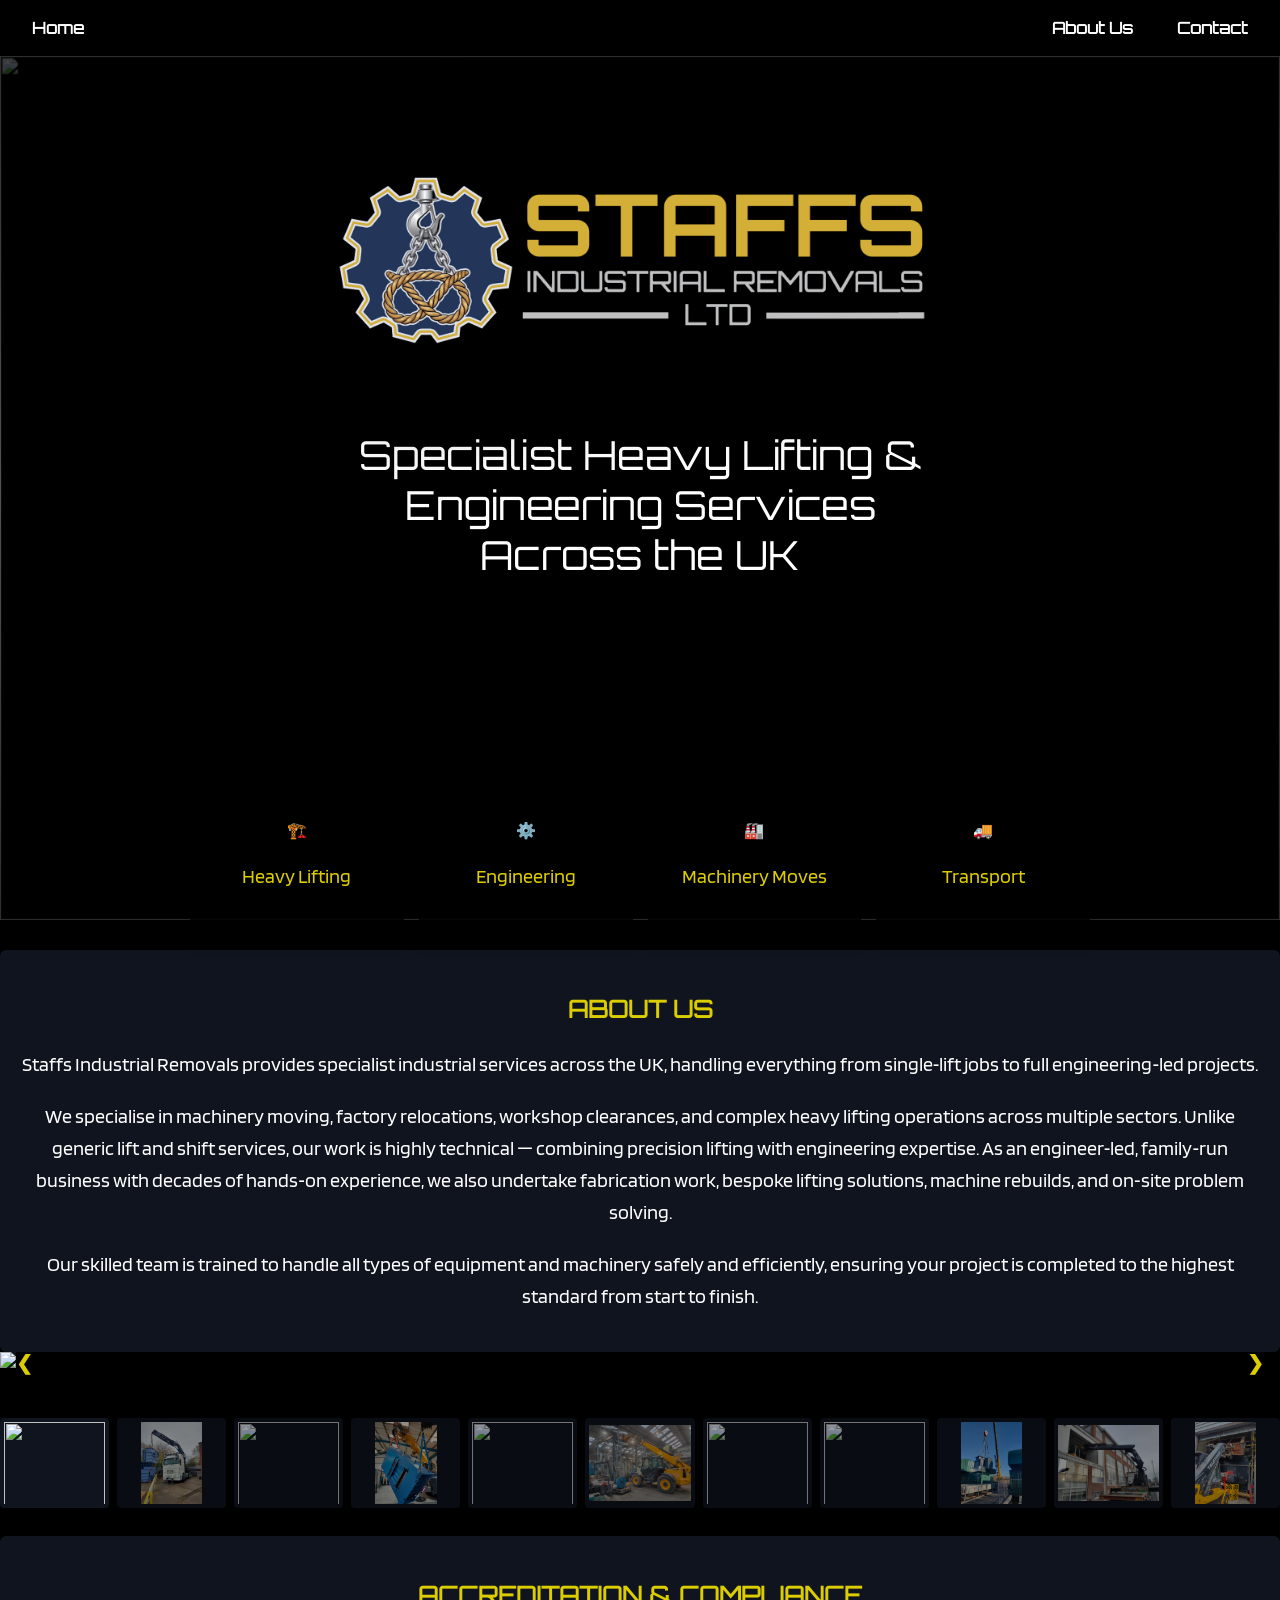
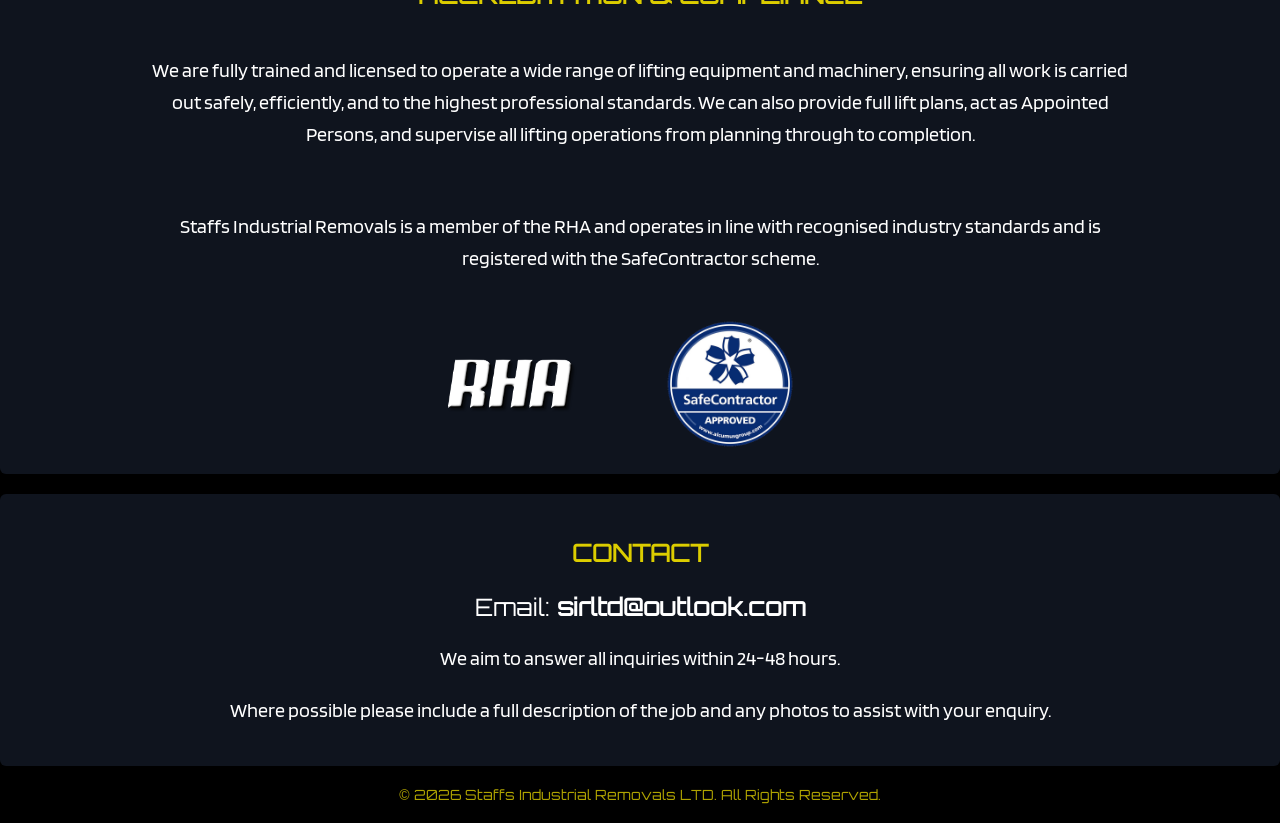
==== commit e64c975d: "Web Update" ====
--- a/index.html
+++ b/index.html
@@ -3,19 +3,36 @@
 <head>
     <meta charset="UTF-8">
     <meta name="viewport" content="width=device-width, initial-scale=1.0">
-    <title>Staffs Industrial Removals LTD</title>
+    <title>Staffs Industrial Removals LTD | Specialist Lifting & Engineering Services</title>
+    <link rel="shortcut icon" href="images/Small Transparent.png" />
     <link rel="stylesheet" href="style.css">
 </head>
-
 <body>
 
 <header class="top-nav">
-    <nav class="container nav-inner">
-        <a href="#hero">Home</a>
-        <a href="#about">About</a>
-        <a href="#contact">Contact</a>
-    </nav>
+    <div class="nav-inner">
+
+        <div class="nav-left">
+            <a href="#home">Home</a>
+        </div>
+
+        <div class="nav-right" id="navLinks">
+            <a href="#about">About Us</a>
+            <a href="#contact">Contact</a>
+        </div>
+
+        <div class="hamburger" id="hamburger">
+            <span></span>
+            <span></span>
+            <span></span>
+        </div>
+
+    </div>
 </header>
+
+<section id="home">
+    <!-- your hero slider content -->
+</section>
 
 <!-- HERO -->
 <section id="hero" class="hero-slider">
@@ -57,10 +74,10 @@
 <!-- SERVICES OVERLAPPING HERO -->
 <section id="services" class="services-overlap container">
     <div class="services-strip">
-        <div class="service"><span>🏗️</span><p style="color: #000000;">Heavy Lifting</p></div>
-        <div class="service"><span>🏭</span><p style="color: #000000;">Machinery Moves</p></div>
-        <div class="service"><span>⚙️</span><p style="color: #000000;">Engineering</p></div>
-        <div class="service"><span>🚚</span><p style="color: #000000;">Transport</p></div>
+        <div class="service"><span>🏗️</span><p style="color: var(--color-2);">Heavy Lifting</p></div>
+        <div class="service"><span>⚙️</span><p style="color: var(--color-2);">Engineering</p></div>
+        <div class="service"><span>🏭</span><p style="color: var(--color-2);">Machinery Moves</p></div>
+        <div class="service"><span>🚚</span><p style="color: var(--color-2);">Transport</p></div>
     </div>
 </section>
 
@@ -68,13 +85,13 @@
 
     <section id="about" class="card">
         <h3>About Us</h3>
-        <p style="color: #ffffff;">Staffs Industrial Removals provides specialist industrial services across the UK, handling everything from single‑lift jobs to full engineering‑led projects.</p>
-
-     <p style="color: #ffffff;" >We specialise in machinery moving, factory relocations, workshop clearances, and complex heavy lifting operations across multiple sectors. Unlike generic lift and shift services, our work is highly technical — combining precision lifting with engineering expertise.
+        <p style="color: var(--text-color);">Staffs Industrial Removals provides specialist industrial services across the UK, handling everything from single‑lift jobs to full engineering‑led projects.</p>
+
+     <p style="color: var(--text-color);" >We specialise in machinery moving, factory relocations, workshop clearances, and complex heavy lifting operations across multiple sectors. Unlike generic lift and shift services, our work is highly technical — combining precision lifting with engineering expertise.
 
      As an engineer‑led, family‑run business with decades of hands‑on experience, we also undertake fabrication work, bespoke lifting solutions, machine rebuilds, and on‑site problem solving.</p>
 
-     <p style="color: #ffffff;" >Our skilled team is trained to handle all types of equipment and machinery safely and efficiently, ensuring your project is completed to the highest standard from start to finish.</p>
+     <p style="color: var(--text-color);" >Our skilled team is trained to handle all types of equipment and machinery safely and efficiently, ensuring your project is completed to the highest standard from start to finish.</p>
     </section>
 
   <!-- IMAGE GALLERY -->
@@ -82,15 +99,15 @@
 
     <!-- Slides -->
     <div class="mySlides">
+        <img src="images/CC Fan.jpg">
+    </div>
+
+    <div class="mySlides">
+        <img src="images/BB.jpg">
+    </div>
+
+    <div class="mySlides">
         <img src="images/CC Dry.jpg">
-    </div>
-
-    <div class="mySlides">
-        <img src="images/BB.jpg">
-    </div>
-
-    <div class="mySlides">
-        <img src="images/CC Fan.jpg">
     </div>
 
     <div class="mySlides">
@@ -140,13 +157,13 @@
 <!-- Thumbnails -->
 <div class="row">
     <div class="column">
-        <img class="demo cursor" src="images/CC Dry.jpg" onclick="currentSlide(1)">
+        <img class="demo cursor" src="images/CC Fan.jpg" onclick="currentSlide(1)">
     </div>
     <div class="column">
         <img class="demo cursor" src="images/BB.jpg" onclick="currentSlide(2)">
     </div>
     <div class="column">
-        <img class="demo cursor" src="images/CC Fan.jpg" onclick="currentSlide(3)">
+        <img class="demo cursor" src="images/CC Dry.jpg" onclick="currentSlide(3)">
     </div>
     <div class="column">
         <img class="demo cursor" src="images/Press TopTail.jpg" onclick="currentSlide(4)">
@@ -179,8 +196,8 @@
     <section class="card">
         <h3>Accreditation & Compliance</h3>
         <div class="compliance-logo">
-            <p style="color: #ffffff;">We are fully trained and licensed to operate a wide range of lifting equipment and machinery, ensuring all work is carried out safely, efficiently, and to the highest professional standards. We can also provide full lift plans, act as Appointed Persons, and supervise all lifting operations from planning through to completion.</p>
-            <p style="color: #ffffff;">Staffs Industrial Removals is a member of the RHA and operates in line with recognised industry standards and is registered with the SafeContractor scheme. </p>
+            <p style="color: var(--text-color);">We are fully trained and licensed to operate a wide range of lifting equipment and machinery, ensuring all work is carried out safely, efficiently, and to the highest professional standards. We can also provide full lift plans, act as Appointed Persons, and supervise all lifting operations from planning through to completion.</p>
+            <p style="color: var(--text-color);">Staffs Industrial Removals is a member of the RHA and operates in line with recognised industry standards and is registered with the SafeContractor scheme. </p>
             <div class="logo-row">
             <img src="images/RHA.png">
             <img src="images/safeCont.png">
@@ -191,14 +208,14 @@
 
     <section id="contact" class="card">
         <h3>Contact</h3>
-        <p style="color: #ffffff;">Email: <b>sirltd@outlook.com</b></p>
-        <p style="color: #ffffff;">We aim to answer all inquiries within 24-48 hours.</p>
-        <p style="color: #ffffff;">Where possible please include a full description of the job and any photos to assist with your enquiry.</p>
+        <h2>Email: <strong>sirltd@outlook.com</strong></h2>
+        <p>We aim to answer all inquiries within 24-48 hours.</p>
+        <p>Where possible please include a full description of the job and any photos to assist with your enquiry.</p>
     </section>
 
 </main>
 
-<footer>© Staffs Industrial Removals LTD</footer>
+<footer>© 2026 Staffs Industrial Removals LTD. All Rights Reserved.</footer>
 
 <script>
 let slideIndex = 1;
@@ -291,6 +308,21 @@
 });
 </script>
 
+<script>
+    const hamburger = document.getElementById('hamburger');
+    const navLinks = document.getElementById('navLinks');
+
+    hamburger.addEventListener('click', () => {
+        navLinks.classList.toggle('show');
+    });
+
+    // AUTO CLOSE MENU WHEN A LINK IS CLICKED
+    document.querySelectorAll('#navLinks a').forEach(link => {
+        link.addEventListener('click', () => {
+            navLinks.classList.remove('show');
+        });
+    });
+</script>
 
 </body>
 </html>
--- a/style.css
+++ b/style.css
@@ -1,64 +1,74 @@
 @font-face {
-    font-family: 'CustomHeading';
+    font-family: 'MainFont';
     src: url('fonts/Orbitron-VariableFont_wght.ttf') format('truetype');
     font-weight: normal;
     font-style: normal;
 }
 
 @font-face {
-    font-family: 'YourParagraphFont';
+    font-family: 'TextFont';
     src: url('fonts/Blinker-Regular.ttf') format('truetype');
     font-weight: normal;
     font-style: normal;
 }
 
+:root {
+    --base-color: #000000;
+    --text-color: #ffffff;
+    --primary-color: #fff037;
+    --secondary-color: #ffffff;
+    --color-1: rgb(15, 20, 30);
+    --color-2: rgb(220, 205, 0);
+    --color-3: rgba(0, 0, 0, 0.842);
+    --font-family: 'MainFont', sans-serif;
+}
 /* =========================
    TYPOGRAPHY
 ========================= */
 
 h1 {
-    font-family: 'CustomHeading', sans-serif;
+    font-family: 'MainFont', sans-serif;
     letter-spacing: 1px;
     text-align: center;
-    color: #ffffff;
+    color: var(--text-color);
 }
 
 h2 {
-    font-family: 'CustomHeading', sans-serif;
+    font-family: 'MainFont', sans-serif;
     font-weight: normal;
     text-align: center;
-    color: #ffffff;
+    color: var(--text-color);
 }
 
 h3 {
-    font-family: 'CustomHeading', sans-serif;
+    font-family: 'MainFont', sans-serif;
     font-size: clamp(24px, 2vw, 20px);
     text-transform: uppercase;
     text-align: center;
-    color: #ffffff;
+    color: var(--color-2);
 }
 
 p {
-    font-family: 'YourParagraphFont', Arial, sans-serif;
+    font-family: 'TextFont', Arial, sans-serif;
     font-size: clamp(16px, 2vw, 20px);
     line-height: 1.6;
     text-align: center;
 }
 
 
-/* RESET */
+/* TOP NAV BAR */
 * { box-sizing: border-box; }
 body {
     margin: 0;
-    font-family: 'CustomHeading', Arial, sans-serif;
-    background: #181818;
-    color: #222;
+    font-family: 'MainFont', Arial, sans-serif;
+    background: var(--base-color);
+    color: var(--text-color);
     overflow-x: hidden;
 }
 
 /* NAV */
 .top-nav {
-    background: #111;
+    background: var(--base-color);
     padding: 10px 0;
     position: sticky;
     top: 0;
@@ -66,24 +76,88 @@
 }
 .nav-inner {
     display: flex;
-    justify-content: center;
-    gap: 15px;
-    flex-wrap: wrap;
-    padding: 0 10px;
-}
-.top-nav a {
-    color: #ddd;
+    justify-content: space-between;
+    align-items: center;
+    padding: 0 20px;
+}
+.nav-left a,
+.nav-right a {
+    color: var(--text-color);
     text-decoration: none;
     font-weight: bold;
-}
-.top-nav a:hover { color: #fff; }
+    padding: 8px 12px;
+}
+
+.nav-right {
+    display: flex;
+    gap: 20px;
+}
+.top-nav a {
+    color: var(--text-color);
+    text-decoration: none;
+    font-weight: bold;
+}
+.top-nav a:hover { color: var(--color-2); }
+
+#home {
+    scroll-margin-top: 100px;
+}
+
+/* HAMBURGER ICON */
+.hamburger {
+    display: none;
+    flex-direction: column;
+    gap: 5px;
+    cursor: pointer;
+}
+
+.hamburger span {
+    width: 28px;
+    height: 3px;
+    background: var(--text-color);
+    border-radius: 3px;
+}
+
+/* MOBILE NAV */
+@media (max-width: 700px) {
+
+    .nav-inner {
+        justify-content: space-between;
+        padding: 0 15px;
+    }
+
+    .hamburger {
+        display: flex;
+    }
+
+    .nav-right {
+        display: none;
+        flex-direction: column;
+        background: var(--base-color);
+        width: 100%;
+        padding: 10px 0;
+        margin-top: 10px;
+        border-top: 1px solid var(--color-2);
+    }
+
+    .nav-right a {
+        padding: 10px 0;
+        text-align: center;
+        width: 100%;
+    }
+
+    .nav-right.show {
+        display: flex;
+    }
+}
+
 
 /* HERO */
 .hero-slider {
     position: relative;
     height: 96vh;
     overflow: visible;
-    background: #000;
+    background: var(--base-color);
 }
 
 /* Parallax effect */
@@ -134,7 +208,7 @@
     left: 50%;
     transform: translate(-50%, -60%);
     text-align: center;
-    color: #ffffff;
+    color: var(--secondary-color);
 }
 .hero-logo {
     width: min(750px, 90vw);
@@ -159,10 +233,12 @@
     display: grid;
     grid-template-columns: repeat(auto-fit, minmax(160px, 1fr));
     gap: 15px;
+    max-width: 900px;
+    margin: 0 auto;
 }
 .service {
-    background: #ffffffc7;
-    padding: 20px;
+    background: var(--color-3);
+    padding: 18px;
     text-align: center;
     border-radius: 6px;
     box-shadow: 0 8px 20px rgba(0,0,0,0.15);
@@ -171,7 +247,7 @@
 /* CARDS */
 .card {
     scroll-margin-top: 35px;
-    background: #171b31;
+    background: var(--color-1);
     padding: 20px;
     margin-top: 20px;
     border-radius: 6px;
@@ -235,7 +311,7 @@
     height: auto;
     max-height: 450px;
     object-fit: contain;
-    background: #171b31;
+    background: var(--color-1);
 }
 
 /* Mobile adjustments */
@@ -243,6 +319,13 @@
     .mySlides img {
         max-height: 300px;
     }
+    .nav-inner {
+        flex-direction: column;
+        gap: 10px;
+    }
+    .nav-right {
+        gap: 10px;
+    }
 }
 
 /* Prev/Next buttons */
@@ -252,7 +335,7 @@
     position: absolute;
     top: 50%;
     padding: 16px;
-    color: white;
+    color: var(--color-2);
     font-weight: bold;
     font-size: 20px;
     user-select: none;
@@ -272,9 +355,9 @@
 /* Caption */
 .caption-container {
     text-align: center;
-    background-color: #171b31;
+    background-color: var(--base-color);
     padding: 8px 16px;
-    color: white;
+    color: var(--text-color);
 }
 
 /* THUMBNAILS ROW */
@@ -294,7 +377,7 @@
     width: 100%;
     height: 90px;
     object-fit: contain;
-    background: #171b31;
+    background: var(--color-1);
     padding: 4px;
     border-radius: 4px;
 }
@@ -309,6 +392,15 @@
     opacity: 1;
 }
 
+footer {
+    text-align: center;
+    font-size: 14px;          /* smaller, cleaner */
+    color: var(--color-2); /* matches your theme */
+    padding: 20px 0;          /* breathing room */
+    opacity: 0.8;             /* optional: softer look */
+}
+
+
 /* MOBILE */
 @media (max-width: 768px) {
 
@@ -326,7 +418,8 @@
     }
 
     .services-strip {
-        grid-template-columns: repeat(2, 1fr);
+        max-width: 100%;
+        padding: 0 10px; /* optional, adds breathing room */
     }
 
     .service {
@@ -338,8 +431,16 @@
         margin: 15px;
     }
 
-    .compliance-logo {
-        grid-template-columns: 1fr;
+    .logo-row {
+        flex-direction: row;
+        flex-wrap: wrap;
+        justify-content: center;
+        gap: 20px;
+    }
+
+    .compliance-logo img {
+        max-width: 140px;
+        height: auto;
     }
 
     .compliance-logo img {
@@ -347,4 +448,9 @@
         height: auto;
     }
 
+    .logo-row {
+    justify-content: space-evenly;
+    }
+
+
 }
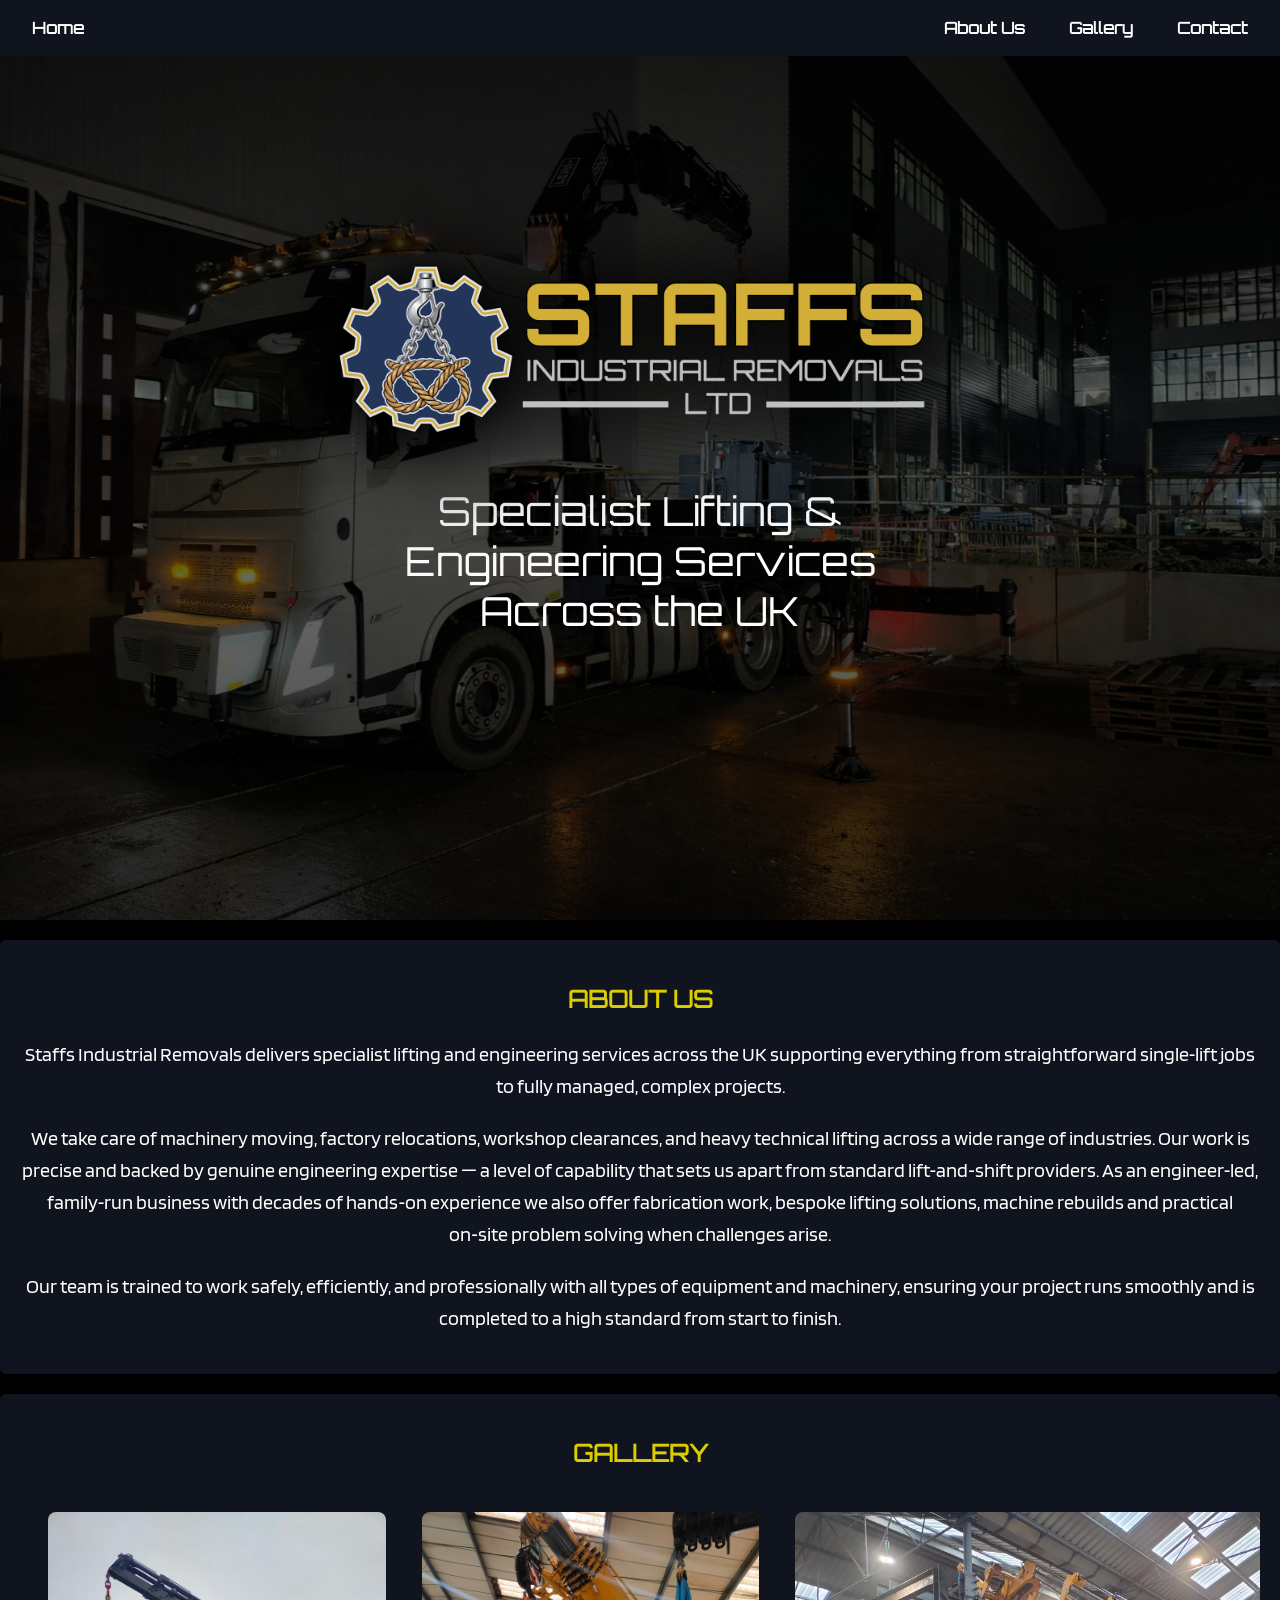
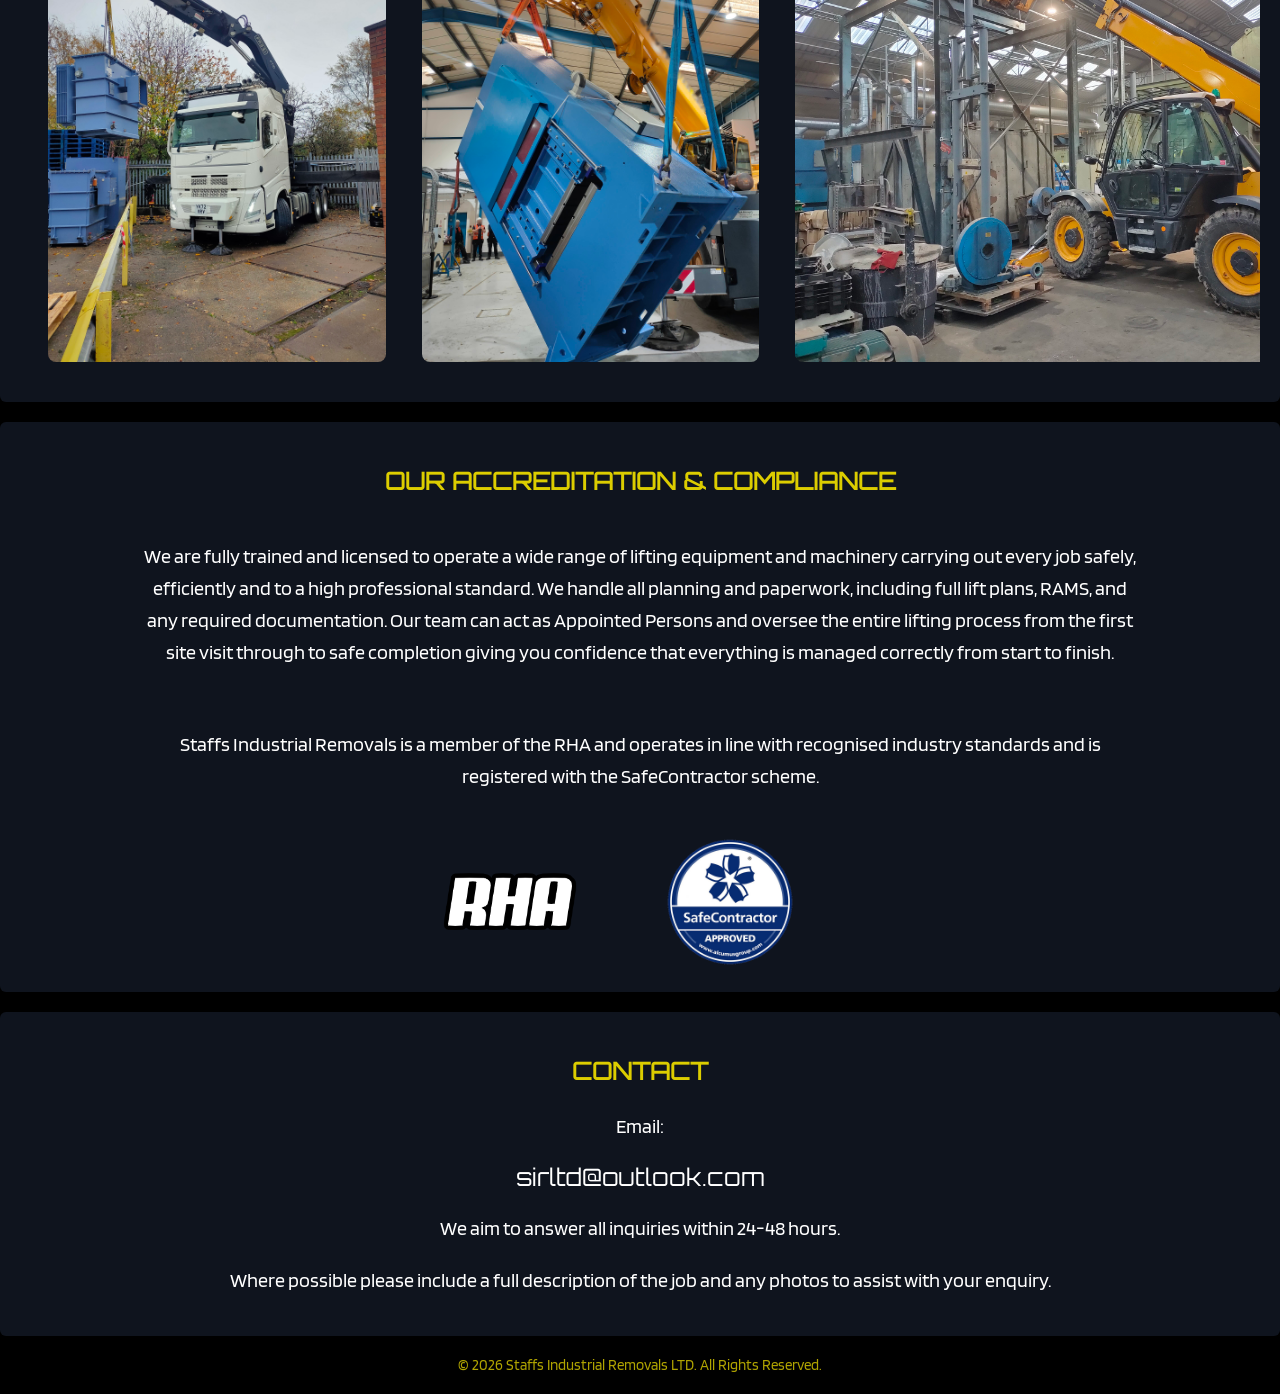
==== commit 0d4a5b4e: "29/6 Change" ====
--- a/index.html
+++ b/index.html
@@ -18,6 +18,7 @@
 
         <div class="nav-right" id="navLinks">
             <a href="#about">About Us</a>
+            <a href="#gallery">Gallery</a>
             <a href="#contact">Contact</a>
         </div>
 
@@ -59,7 +60,7 @@
 
     <div class="hero-overlay-content">
         <img src="images/Main Transparent Dark.png" class="hero-logo" alt="Logo">
-        <h2>Specialist Heavy Lifting & Engineering Services Across the UK</h2>
+        <h2>Specialist Lifting & Engineering Services Across the UK</h2>
     </div>
 
     <div class="slider-dots">
@@ -71,132 +72,42 @@
 
 </section>
 
-<!-- SERVICES OVERLAPPING HERO -->
-<section id="services" class="services-overlap container">
-    <div class="services-strip">
-        <div class="service"><span>🏗️</span><p style="color: var(--color-2);">Heavy Lifting</p></div>
-        <div class="service"><span>⚙️</span><p style="color: var(--color-2);">Engineering</p></div>
-        <div class="service"><span>🏭</span><p style="color: var(--color-2);">Machinery Moves</p></div>
-        <div class="service"><span>🚚</span><p style="color: var(--color-2);">Transport</p></div>
-    </div>
-</section>
-
 <main class="container">
 
     <section id="about" class="card">
         <h3>About Us</h3>
-        <p style="color: var(--text-color);">Staffs Industrial Removals provides specialist industrial services across the UK, handling everything from single‑lift jobs to full engineering‑led projects.</p>
+        <p style="color: var(--text-color);">Staffs Industrial Removals delivers specialist lifting and engineering services across the UK supporting everything from straightforward single‑lift jobs to fully managed, complex projects.</p>
 
-     <p style="color: var(--text-color);" >We specialise in machinery moving, factory relocations, workshop clearances, and complex heavy lifting operations across multiple sectors. Unlike generic lift and shift services, our work is highly technical — combining precision lifting with engineering expertise.
+     <p style="color: var(--text-color);" >We take care of machinery moving, factory relocations, workshop clearances, and heavy technical lifting across a wide range of industries. Our work is precise and backed by genuine engineering expertise — a level of capability that sets us apart from standard lift‑and‑shift providers. As an engineer‑led, family‑run business with decades of hands‑on experience we also offer fabrication work, bespoke lifting solutions, machine rebuilds and practical on‑site problem solving when challenges arise.</p>
 
-     As an engineer‑led, family‑run business with decades of hands‑on experience, we also undertake fabrication work, bespoke lifting solutions, machine rebuilds, and on‑site problem solving.</p>
-
-     <p style="color: var(--text-color);" >Our skilled team is trained to handle all types of equipment and machinery safely and efficiently, ensuring your project is completed to the highest standard from start to finish.</p>
+     <p style="color: var(--text-color);" >Our team is trained to work safely, efficiently, and professionally with all types of equipment and machinery, ensuring your project runs smoothly and is completed to a high standard from start to finish.</p>
     </section>
 
-  <!-- IMAGE GALLERY -->
-<div class="gallery-container">
+<!-- IMAGE GALLERY -->
+ <main class="container">
+     <section id="gallery" class="card">
+        <h3>Gallery</h3>
+        <div class="gallery-scroll">
+        <img src="images/CC Fan.jpg" alt="">
+        <img src="images/BB.jpg" alt="">
+        <img src="images/CC Dry.jpg" alt="">
+        <img src="images/Press TopTail.jpg" alt="">
+        <img src="images/VC2.jpg" alt="">
+        <img src="images/NWB1.jpg" alt="">
+        <img src="images/NWB2.jpg" alt="">
+        <img src="images/HMPN.jpg" alt="">
+        <img src="images/NFK.jpg" alt="">
+        <img src="images/WW2.jpg" alt="">
+        <img src="images/TLT.jpg" alt="">
+     </div>
+    </section>
+</main>     
 
-    <!-- Slides -->
-    <div class="mySlides">
-        <img src="images/CC Fan.jpg">
-    </div>
-
-    <div class="mySlides">
-        <img src="images/BB.jpg">
-    </div>
-
-    <div class="mySlides">
-        <img src="images/CC Dry.jpg">
-    </div>
-
-    <div class="mySlides">
-        <img src="images/Press TopTail.jpg">
-    </div>
-
-    <div class="mySlides">
-        <img src="images/VC2.jpg">
-    </div>
-
-    <div class="mySlides">
-        <img src="images/NWB1.jpg">
-    </div>
-
-    <div class="mySlides">
-        <img src="images/NWB2.jpg">
-    </div>
-
-    <div class="mySlides">
-        <img src="images/HMPN.jpg">
-    </div>
-
-    <div class="mySlides">
-        <img src="images/NFK.jpg">
-    </div>
-
-    <div class="mySlides">
-        <img src="images/WW2.jpg">
-    </div>
-
-    <div class="mySlides">
-        <img src="images/TLT.jpg">
-    </div>
-
-
-    <!-- Prev/Next buttons -->
-    <a class="prev" onclick="plusSlides(-1)">&#10094;</a>
-    <a class="next" onclick="plusSlides(1)">&#10095;</a>
-
-</div>
-
-<!-- Caption -->
-<div class="caption-container">
-    <p id="caption"></p>
-</div>
-
-<!-- Thumbnails -->
-<div class="row">
-    <div class="column">
-        <img class="demo cursor" src="images/CC Fan.jpg" onclick="currentSlide(1)">
-    </div>
-    <div class="column">
-        <img class="demo cursor" src="images/BB.jpg" onclick="currentSlide(2)">
-    </div>
-    <div class="column">
-        <img class="demo cursor" src="images/CC Dry.jpg" onclick="currentSlide(3)">
-    </div>
-    <div class="column">
-        <img class="demo cursor" src="images/Press TopTail.jpg" onclick="currentSlide(4)">
-    </div>
-    <div class="column">
-        <img class="demo cursor" src="images/VC2.jpg" onclick="currentSlide(5)">
-    </div>
-    <div class="column">
-        <img class="demo cursor" src="images/NWB1.jpg" onclick="currentSlide(6)">
-    </div>
-    <div class="column">
-        <img class="demo cursor" src="images/NWB2.jpg" onclick="currentSlide(7)">
-    </div>
-    <div class="column">
-        <img class="demo cursor" src="images/HMPN.jpg" onclick="currentSlide(8)">
-    </div>
-    <div class="column">
-        <img class="demo cursor" src="images/NFK.jpg" onclick="currentSlide(9)">
-    </div>
-    <div class="column">
-        <img class="demo cursor" src="images/WW2.jpg" onclick="currentSlide(10)">
-    </div>
-    <div class="column">
-        <img class="demo cursor" src="images/TLT.jpg" onclick="currentSlide(11)">
-    </div>
-</div>
-
-</div>
-
-    <section class="card">
-        <h3>Accreditation & Compliance</h3>
+<main class="container">
+     <section class="card">
+        <h3>Our Accreditation & Compliance</h3>
         <div class="compliance-logo">
-            <p style="color: var(--text-color);">We are fully trained and licensed to operate a wide range of lifting equipment and machinery, ensuring all work is carried out safely, efficiently, and to the highest professional standards. We can also provide full lift plans, act as Appointed Persons, and supervise all lifting operations from planning through to completion.</p>
+            <p style="color: var(--text-color);">We are fully trained and licensed to operate a wide range of lifting equipment and machinery carrying out every job safely, efficiently and to a high professional standard. We handle all planning and paperwork, including full lift plans, RAMS, and any required documentation. Our team can act as Appointed Persons and oversee the entire lifting process from the first site visit through to safe completion giving you confidence that everything is managed correctly from start to finish.</p>
             <p style="color: var(--text-color);">Staffs Industrial Removals is a member of the RHA and operates in line with recognised industry standards and is registered with the SafeContractor scheme. </p>
             <div class="logo-row">
             <img src="images/RHA.png">
@@ -205,10 +116,11 @@
 
         </div>
     </section>
+</main>
 
     <section id="contact" class="card">
         <h3>Contact</h3>
-        <h2>Email: <strong>sirltd@outlook.com</strong></h2>
+        <p>Email:</p><h2>sirltd@outlook.com</h2>
         <p>We aim to answer all inquiries within 24-48 hours.</p>
         <p>Where possible please include a full description of the job and any photos to assist with your enquiry.</p>
     </section>
@@ -218,66 +130,6 @@
 <footer>© 2026 Staffs Industrial Removals LTD. All Rights Reserved.</footer>
 
 <script>
-let slideIndex = 1;
-showSlides(slideIndex);
-
-// Next/previous controls
-function plusSlides(n) {
-  showSlides(slideIndex += n);
-}
-
-// Thumbnail controls
-function currentSlide(n) {
-  showSlides(slideIndex = n);
-}
-
-function showSlides(n) {
-  let i;
-  const slides = document.getElementsByClassName("mySlides");
-  const dots = document.getElementsByClassName("demo");
-  const captionText = document.getElementById("caption");
-
-  if (n > slides.length) { slideIndex = 1 }
-  if (n < 1) { slideIndex = slides.length }
-
-  // Hide all slides
-  for (i = 0; i < slides.length; i++) {
-    slides[i].classList.remove("active");
-  }
-
-  // Remove active class from thumbnails
-  for (i = 0; i < dots.length; i++) {
-    dots[i].className = dots[i].className.replace(" active", "");
-  }
-
-  // Show the selected slide
-  slides[slideIndex - 1].classList.add("active");
-  dots[slideIndex - 1].className += " active";
-  captionText.innerHTML = dots[slideIndex - 1].alt;
-}
-
-/* ============================
-   SWIPE SUPPORT FOR MOBILE
-============================ */
-let startX = 0;
-
-document.querySelector('.gallery-container').addEventListener('touchstart', function(e) {
-    startX = e.touches[0].clientX;
-});
-
-document.querySelector('.gallery-container').addEventListener('touchend', function(e) {
-    let endX = e.changedTouches[0].clientX;
-    let diff = startX - endX;
-
-    if (Math.abs(diff) > 50) {
-        if (diff > 0) {
-            plusSlides(1);   // swipe left → next
-        } else {
-            plusSlides(-1);  // swipe right → previous
-        }
-    }
-});
-
 document.addEventListener("DOMContentLoaded", () => {
 
     let slides = document.querySelectorAll('.slide');
--- a/style.css
+++ b/style.css
@@ -1,3 +1,6 @@
+/* =========================
+   FONTS & ROOT VARIABLES
+========================= */
 @font-face {
     font-family: 'MainFont';
     src: url('fonts/Orbitron-VariableFont_wght.ttf') format('truetype');
@@ -22,42 +25,14 @@
     --color-3: rgba(0, 0, 0, 0.842);
     --font-family: 'MainFont', sans-serif;
 }
-/* =========================
-   TYPOGRAPHY
-========================= */
-
-h1 {
-    font-family: 'MainFont', sans-serif;
-    letter-spacing: 1px;
-    text-align: center;
-    color: var(--text-color);
-}
-
-h2 {
-    font-family: 'MainFont', sans-serif;
-    font-weight: normal;
-    text-align: center;
-    color: var(--text-color);
-}
-
-h3 {
-    font-family: 'MainFont', sans-serif;
-    font-size: clamp(24px, 2vw, 20px);
-    text-transform: uppercase;
-    text-align: center;
-    color: var(--color-2);
-}
-
-p {
-    font-family: 'TextFont', Arial, sans-serif;
-    font-size: clamp(16px, 2vw, 20px);
-    line-height: 1.6;
-    text-align: center;
-}
-
-
-/* TOP NAV BAR */
-* { box-sizing: border-box; }
+
+/* =========================
+   GLOBAL / TYPOGRAPHY
+========================= */
+* {
+    box-sizing: border-box;
+}
+
 body {
     margin: 0;
     font-family: 'MainFont', Arial, sans-serif;
@@ -66,20 +41,53 @@
     overflow-x: hidden;
 }
 
-/* NAV */
+h1 {
+    font-family: 'MainFont', sans-serif;
+    letter-spacing: 1px;
+    text-align: center;
+    color: var(--text-color);
+}
+
+h2 {
+    font-family: 'MainFont', sans-serif;
+    font-weight: normal;
+    text-align: center;
+    color: var(--text-color);
+}
+
+h3 {
+    font-family: 'MainFont', sans-serif;
+    font-size: clamp(24px, 2vw, 20px);
+    text-transform: uppercase;
+    text-align: center;
+    color: var(--color-2);
+}
+
+p {
+    font-family: 'TextFont', Arial, sans-serif;
+    font-size: clamp(16px, 2vw, 20px);
+    line-height: 1.6;
+    text-align: center;
+}
+
+/* =========================
+   TOP NAV BAR
+========================= */
 .top-nav {
-    background: var(--base-color);
+    background: var(--color-1);
     padding: 10px 0;
     position: sticky;
     top: 0;
     z-index: 1000;
 }
+
 .nav-inner {
     display: flex;
     justify-content: space-between;
     align-items: center;
     padding: 0 20px;
 }
+
 .nav-left a,
 .nav-right a {
     color: var(--text-color);
@@ -92,12 +100,16 @@
     display: flex;
     gap: 20px;
 }
+
 .top-nav a {
     color: var(--text-color);
     text-decoration: none;
     font-weight: bold;
 }
-.top-nav a:hover { color: var(--color-2); }
+
+.top-nav a:hover {
+    color: var(--color-2);
+}
 
 #home {
     scroll-margin-top: 100px;
@@ -118,41 +130,9 @@
     border-radius: 3px;
 }
 
-/* MOBILE NAV */
-@media (max-width: 700px) {
-
-    .nav-inner {
-        justify-content: space-between;
-        padding: 0 15px;
-    }
-
-    .hamburger {
-        display: flex;
-    }
-
-    .nav-right {
-        display: none;
-        flex-direction: column;
-        background: var(--base-color);
-        width: 100%;
-        padding: 10px 0;
-        margin-top: 10px;
-        border-top: 1px solid var(--color-2);
-    }
-
-    .nav-right a {
-        padding: 10px 0;
-        text-align: center;
-        width: 100%;
-    }
-
-    .nav-right.show {
-        display: flex;
-    }
-}
-
-
-/* HERO */
+/* =========================
+   HERO SECTION
+========================= */
 .hero-slider {
     position: relative;
     height: 96vh;
@@ -160,20 +140,25 @@
     background: var(--base-color);
 }
 
-/* Parallax effect */
+/* Slides */
 .slider-container {
     position: absolute;
     inset: 0;
     transform: translateZ(0);
     will-change: transform;
 }
+
 .slide {
     position: absolute;
     inset: 0;
     opacity: 0;
     transition: opacity 1s ease-in-out;
 }
-.slide.active { opacity: 1; }
+
+.slide.active {
+    opacity: 1;
+}
+
 .slide img {
     width: 100%;
     height: 100%;
@@ -181,9 +166,6 @@
     object-position: center;
     transform: none;
     transition: none;
-}
-.slide.active img {
-    transform: scale(1.0);
 }
 
 /* Dark overlay */
@@ -204,47 +186,33 @@
 .hero-overlay-content {
     position: absolute;
     z-index: 10;
-    top: 42%;
+    top: 50%;
     left: 50%;
     transform: translate(-50%, -60%);
     text-align: center;
     color: var(--secondary-color);
 }
+
 .hero-logo {
     width: min(750px, 90vw);
     max-width: 100%;
     height: auto;
-    filter: drop-shadow(0 0 25px rgba(0,0,0,0.9))
-            drop-shadow(0 0 45px rgba(0,0,0,0.8))
-            drop-shadow(0 0 65px rgba(0,0,0,0.7));
-}
+    margin-bottom: 0;
+    filter:
+        drop-shadow(0 0 25px rgba(0,0,0,0.9))
+        drop-shadow(0 0 45px rgba(0,0,0,0.8))
+        drop-shadow(0 0 65px rgba(0,0,0,0.7));
+}
+
 .hero-overlay-content h2 {
     font-size: clamp(24px, 5vw, 40px);
     padding: 0 15px;
-}
-
-/* SERVICES OVERLAP */
-.services-overlap {
-    margin-top: -118px;
-    position: relative;
-    z-index: 50;
-}
-.services-strip {
-    display: grid;
-    grid-template-columns: repeat(auto-fit, minmax(160px, 1fr));
-    gap: 15px;
-    max-width: 900px;
-    margin: 0 auto;
-}
-.service {
-    background: var(--color-3);
-    padding: 18px;
-    text-align: center;
-    border-radius: 6px;
-    box-shadow: 0 8px 20px rgba(0,0,0,0.15);
-}
-
-/* CARDS */
+    margin-top: 0;
+}
+
+/* =========================
+   CARDS
+========================= */
 .card {
     scroll-margin-top: 35px;
     background: var(--color-1);
@@ -256,7 +224,6 @@
 /* =========================
    COMPLIANCE LOGOS
 ========================= */
-
 .compliance-logo {
     display: flex;
     flex-direction: column;
@@ -283,152 +250,145 @@
 }
 
 /* =========================
-   GALLERY
-========================= */
-
-.gallery-container {
-    position: relative;
-    max-width: 100%;
-}
-
-/* MAIN SLIDES */
-.mySlides {
-    opacity: 0;
-    transition: opacity 0.8s ease-in-out;
-    position: absolute;
-    inset: 0;
-    max-height: 450px;
-    overflow: hidden;
-}
-
-.mySlides.active {
-    opacity: 1;
-    position: relative;
-}
-
-.mySlides img {
-    width: 100%;
-    height: auto;
-    max-height: 450px;
+   HORIZONTAL SCROLL GALLERY
+========================= */
+.gallery-scroll {
+    display: flex;
+    gap: 18px;
+    overflow-x: auto;
+    overflow-y: hidden;
+    padding: 20px 10px;
+    scroll-behavior: smooth;
+    -webkit-overflow-scrolling: touch;
+}
+
+/* Scrollbar */
+.gallery-scroll::-webkit-scrollbar {
+    height: 10px;
+}
+
+.gallery-scroll::-webkit-scrollbar-thumb {
+    background: var(--color-2);
+    border-radius: 10px;
+}
+
+.gallery-scroll::-webkit-scrollbar-track {
+    background: var(--color-1);
+}
+
+/* Gallery images */
+.gallery-scroll img {
+    flex: 0 0 auto;
+    height: 450px;
+    width: auto;
+    max-width: 85vw;
     object-fit: contain;
     background: var(--color-1);
-}
-
-/* Mobile adjustments */
-@media (max-width: 600px) {
-    .mySlides img {
-        max-height: 300px;
-    }
+    border-radius: 8px;
+    transition:
+        transform 0.25s ease,
+        box-shadow 0.25s ease;
+    cursor: pointer;
+}
+
+/* Hover enlarge */
+.gallery-scroll img:hover {
+    transform: scale(1.05);
+    box-shadow: 0 12px 30px rgba(0,0,0,.45);
+}
+
+/* =========================
+   FOOTER
+========================= */
+footer {
+    text-align: center;
+    font-family: 'TextFont', sans-serif;
+    font-size: 15px;
+    color: var(--color-2);
+    padding: 20px 0;
+    opacity: 0.8;
+}
+
+/* =========================
+   MOBILE (≤ 700px)
+========================= */
+@media (max-width: 700px) {
+
+    /* NAV */
     .nav-inner {
+        justify-content: space-between;
+        padding: 0 15px;
+    }
+
+    .hamburger {
+        display: flex;
+    }
+
+    .nav-right {
+        display: none;
         flex-direction: column;
-        gap: 10px;
-    }
-    .nav-right {
-        gap: 10px;
-    }
-}
-
-/* Prev/Next buttons */
-.prev,
-.next {
-    cursor: pointer;
-    position: absolute;
-    top: 50%;
-    padding: 16px;
-    color: var(--color-2);
-    font-weight: bold;
-    font-size: 20px;
-    user-select: none;
-    transform: translateY(-50%);
-    z-index: 20;
-}
-
-.next {
-    right: 0;
-}
-
-.prev:hover,
-.next:hover {
-    background-color: rgba(0,0,0,0.8);
-}
-
-/* Caption */
-.caption-container {
-    text-align: center;
-    background-color: var(--base-color);
-    padding: 8px 16px;
-    color: var(--text-color);
-}
-
-/* THUMBNAILS ROW */
-.row {
-    display: flex;
-    justify-content: center;
-    gap: 8px;
-    margin-top: 10px;
-}
-
-.column {
-    flex: 1;
-    max-width: 16.66%;
-}
-
-.column img {
-    width: 100%;
-    height: 90px;
-    object-fit: contain;
-    background: var(--color-1);
-    padding: 4px;
-    border-radius: 4px;
-}
-
-/* Active thumbnail */
-.demo {
-    opacity: 0.6;
-}
-
-.active,
-.demo:hover {
-    opacity: 1;
-}
-
-footer {
-    text-align: center;
-    font-size: 14px;          /* smaller, cleaner */
-    color: var(--color-2); /* matches your theme */
-    padding: 20px 0;          /* breathing room */
-    opacity: 0.8;             /* optional: softer look */
-}
-
-
-/* MOBILE */
-@media (max-width: 768px) {
-
+        background: var(--base-color);
+        width: 100%;
+        padding: 10px 0;
+        margin-top: 10px;
+        border-top: 1px solid var(--color-2);
+    }
+
+    .nav-right a {
+        padding: 10px 0;
+        text-align: center;
+        width: 100%;
+    }
+
+    .nav-right.show {
+        display: flex;
+    }
+
+    /* HERO */
     .hero-slider {
-        height: 80vh;
+        height: 55vh;
+    }
+
+    .slide img {
+        object-fit: cover;
+        object-position: top;
     }
 
     .hero-overlay-content {
+        top: 50%;
+        left: 50%;
+        transform: translate(-50%, -50%);
         width: 95%;
-        transform: translate(-50%, -50%);
-    }
-
-    .services-overlap {
-        margin-top: -60px;
-    }
-
-    .services-strip {
-        max-width: 100%;
-        padding: 0 10px; /* optional, adds breathing room */
-    }
-
-    .service {
-        padding: 15px;
-    }
-
+    }
+
+    .hero-overlay-content h2 {
+        font-size: 22px;
+        padding: 0 10px;
+    }
+
+    /* CARDS */
     .card {
         padding: 18px;
         margin: 15px;
+    }
+
+    /* GALLERY */
+    .gallery-scroll img {
+        height: 300px;
+    }
+}
+
+/* =========================
+   TABLET / SMALL DESKTOP (≤ 768px)
+========================= */
+@media (max-width: 768px) {
+
+    .hero-slider {
+        height: 80vh;
+    }
+
+    .hero-overlay-content {
+        width: 95%;
     }
 
     .logo-row {
@@ -439,18 +399,7 @@
     }
 
     .compliance-logo img {
-        max-width: 140px;
-        height: auto;
-    }
-
-    .compliance-logo img {
         max-width: 180px;
         height: auto;
     }
-
-    .logo-row {
-    justify-content: space-evenly;
-    }
-
-
-}+}
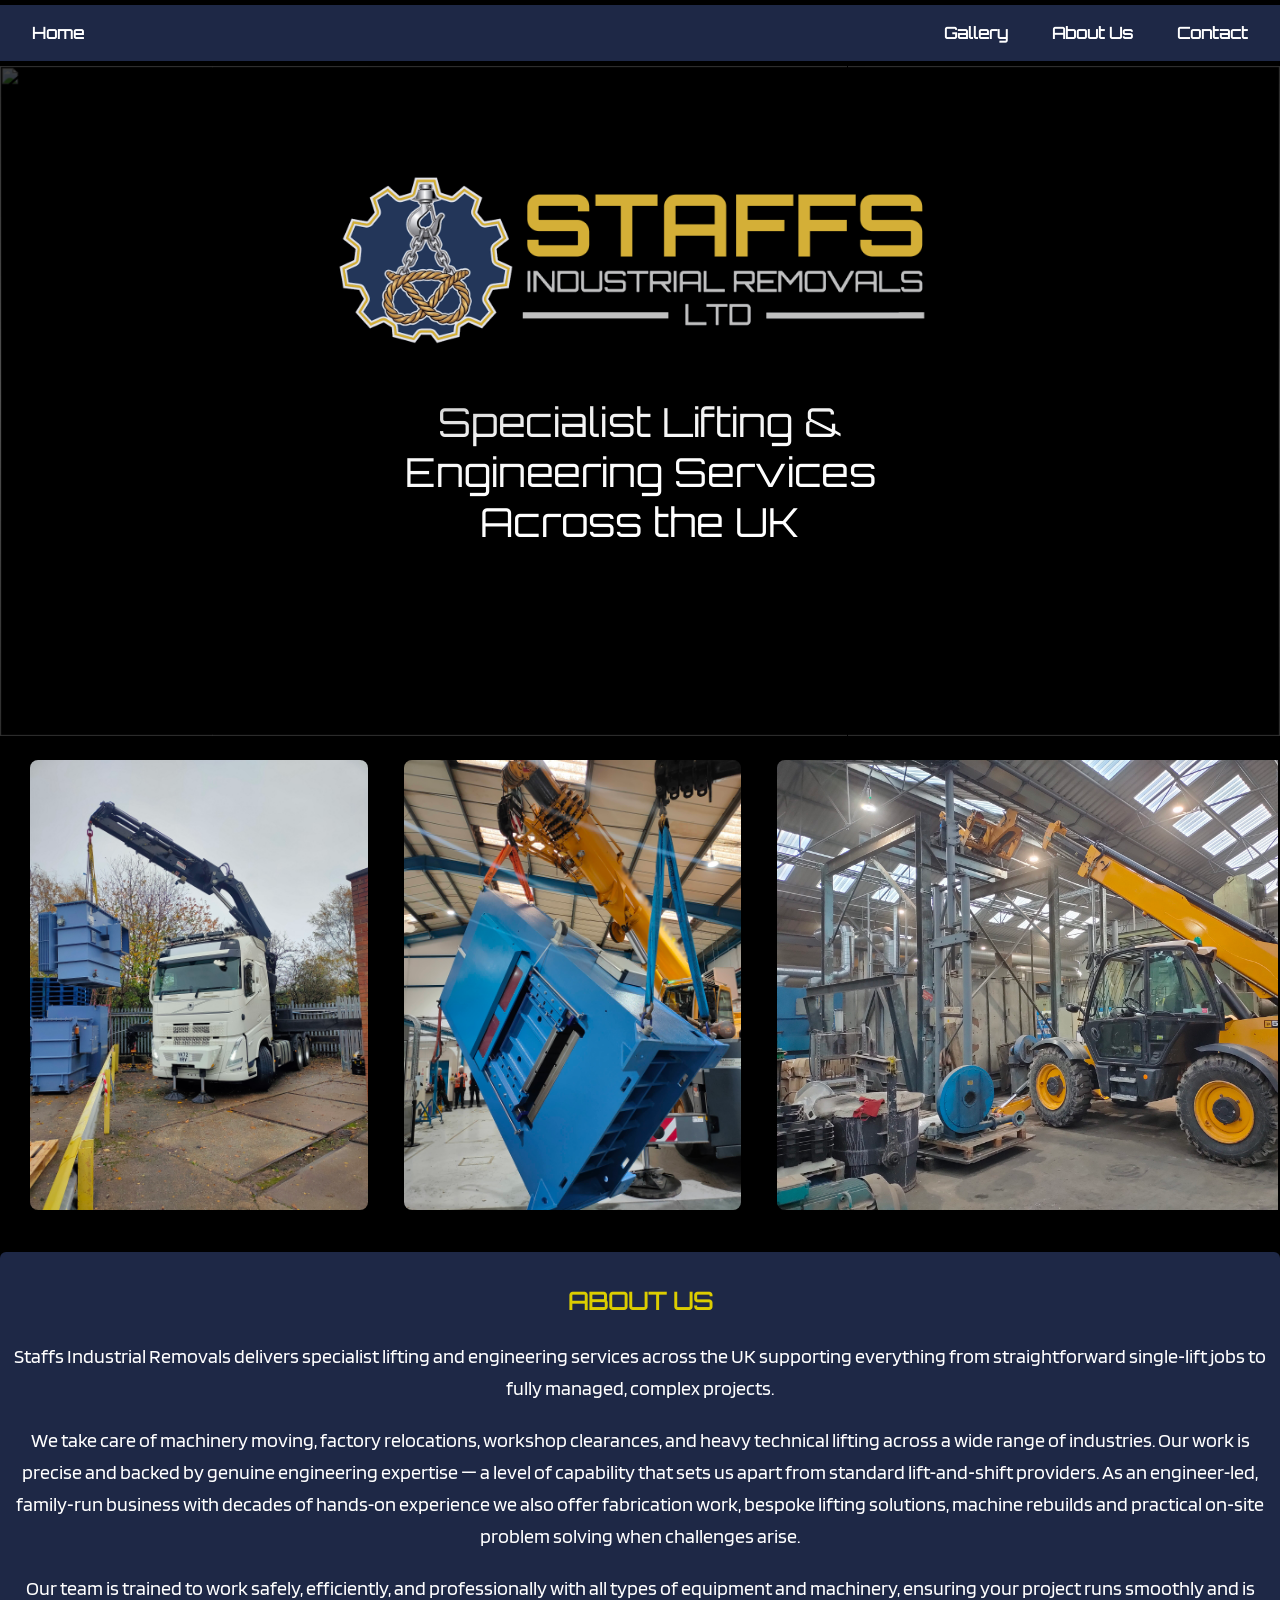
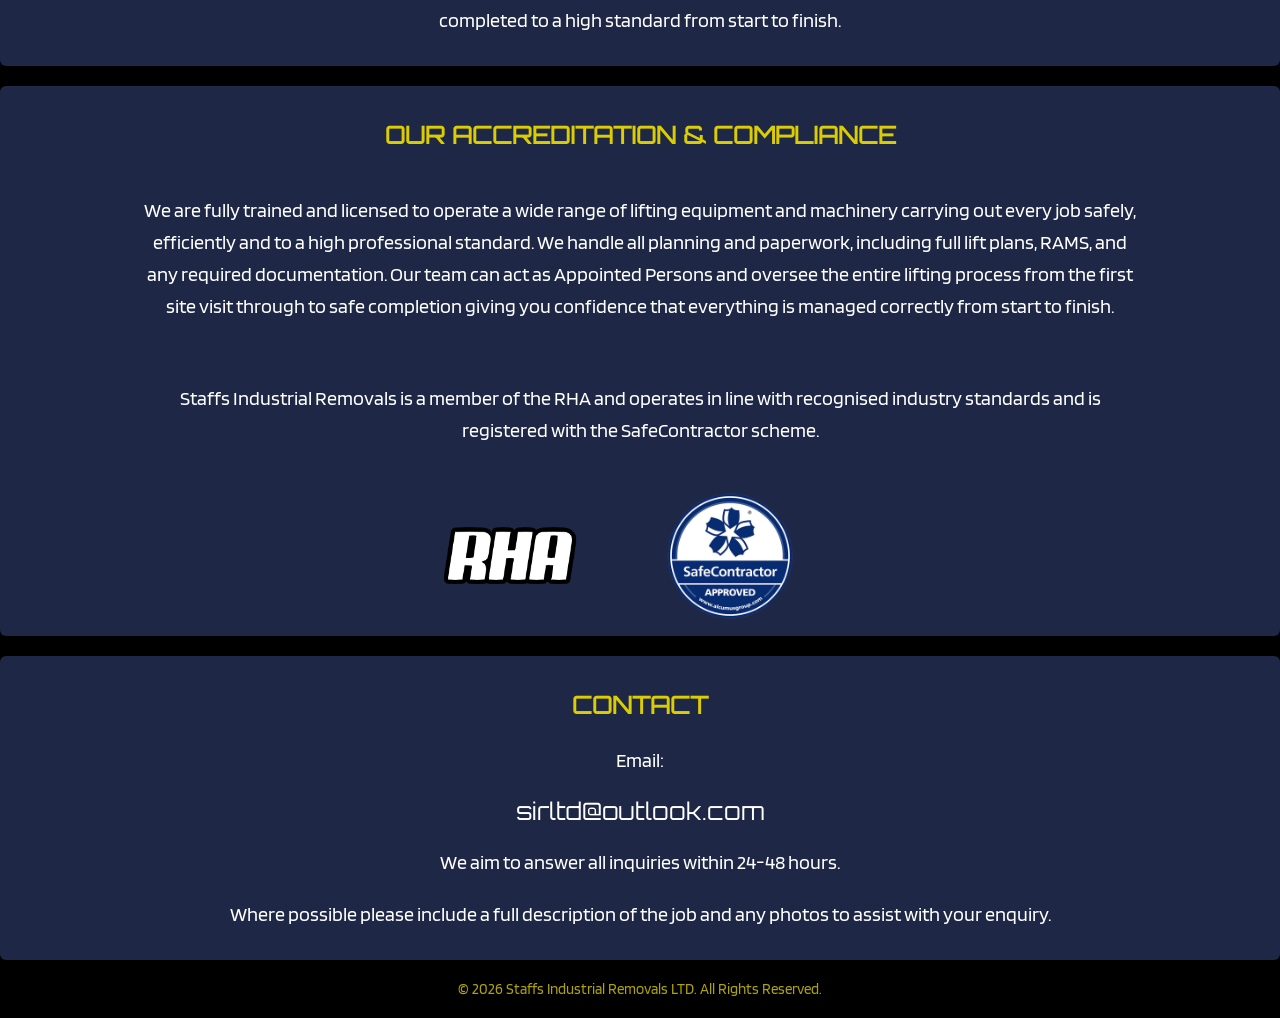
==== commit d59633fe: "CODE 30.6" ====
--- a/index.html
+++ b/index.html
@@ -17,8 +17,8 @@
         </div>
 
         <div class="nav-right" id="navLinks">
+            <a href="#gallery">Gallery</a>
             <a href="#about">About Us</a>
-            <a href="#gallery">Gallery</a>
             <a href="#contact">Contact</a>
         </div>
 
@@ -72,21 +72,9 @@
 
 </section>
 
-<main class="container">
-
-    <section id="about" class="card">
-        <h3>About Us</h3>
-        <p style="color: var(--text-color);">Staffs Industrial Removals delivers specialist lifting and engineering services across the UK supporting everything from straightforward single‑lift jobs to fully managed, complex projects.</p>
-
-     <p style="color: var(--text-color);" >We take care of machinery moving, factory relocations, workshop clearances, and heavy technical lifting across a wide range of industries. Our work is precise and backed by genuine engineering expertise — a level of capability that sets us apart from standard lift‑and‑shift providers. As an engineer‑led, family‑run business with decades of hands‑on experience we also offer fabrication work, bespoke lifting solutions, machine rebuilds and practical on‑site problem solving when challenges arise.</p>
-
-     <p style="color: var(--text-color);" >Our team is trained to work safely, efficiently, and professionally with all types of equipment and machinery, ensuring your project runs smoothly and is completed to a high standard from start to finish.</p>
-    </section>
-
 <!-- IMAGE GALLERY -->
  <main class="container">
-     <section id="gallery" class="card">
-        <h3>Gallery</h3>
+     <section id="gallery" class="card1">
         <div class="gallery-scroll">
         <img src="images/CC Fan.jpg" alt="">
         <img src="images/BB.jpg" alt="">
@@ -101,7 +89,21 @@
         <img src="images/TLT.jpg" alt="">
      </div>
     </section>
-</main>     
+</main>  
+
+<!-- About Us Section-->
+<main class="container">
+
+    <section id="about" class="card">
+        <h3>About Us</h3>
+        <p style="color: var(--text-color);">Staffs Industrial Removals delivers specialist lifting and engineering services across the UK supporting everything from straightforward single‑lift jobs to fully managed, complex projects.</p>
+
+     <p style="color: var(--text-color);" >We take care of machinery moving, factory relocations, workshop clearances, and heavy technical lifting across a wide range of industries. Our work is precise and backed by genuine engineering expertise — a level of capability that sets us apart from standard lift‑and‑shift providers. As an engineer‑led, family‑run business with decades of hands‑on experience we also offer fabrication work, bespoke lifting solutions, machine rebuilds and practical on‑site problem solving when challenges arise.</p>
+
+     <p style="color: var(--text-color);" >Our team is trained to work safely, efficiently, and professionally with all types of equipment and machinery, ensuring your project runs smoothly and is completed to a high standard from start to finish.</p>
+    </section>
+</main>
+   
 
 <main class="container">
      <section class="card">
--- a/style.css
+++ b/style.css
@@ -19,8 +19,8 @@
     --base-color: #000000;
     --text-color: #ffffff;
     --primary-color: #fff037;
-    --secondary-color: #ffffff;
-    --color-1: rgb(15, 20, 30);
+    --secondary-color: #ffffff00;
+    --color-1: rgb(30, 40, 70);
     --color-2: rgb(220, 205, 0);
     --color-3: rgba(0, 0, 0, 0.842);
     --font-family: 'MainFont', sans-serif;
@@ -79,6 +79,7 @@
     position: sticky;
     top: 0;
     z-index: 1000;
+    margin-top: 5px;
 }
 
 .nav-inner {
@@ -135,7 +136,7 @@
 ========================= */
 .hero-slider {
     position: relative;
-    height: 96vh;
+    height: 75vh;
     overflow: visible;
     background: var(--base-color);
 }
@@ -145,6 +146,7 @@
     position: absolute;
     inset: 0;
     transform: translateZ(0);
+    margin-top: 5px;
     will-change: transform;
 }
 
@@ -214,10 +216,18 @@
    CARDS
 ========================= */
 .card {
-    scroll-margin-top: 35px;
+    scroll-margin-top: 50px;
     background: var(--color-1);
-    padding: 20px;
+    padding: 10px;
     margin-top: 20px;
+    border-radius: 6px;
+}
+
+.card1 {
+    scroll-margin-top: 50px;
+    background: var(--secondary-color);
+    padding: 2px;
+    margin-top: 2px;
     border-radius: 6px;
 }
 
@@ -283,7 +293,7 @@
     width: auto;
     max-width: 85vw;
     object-fit: contain;
-    background: var(--color-1);
+    background: var(--secondary-color);
     border-radius: 8px;
     transition:
         transform 0.25s ease,
@@ -372,6 +382,11 @@
         margin: 15px;
     }
 
+    .card1 {
+        padding: 2px;
+        margin: 2px;
+    }
+
     /* GALLERY */
     .gallery-scroll img {
         height: 300px;
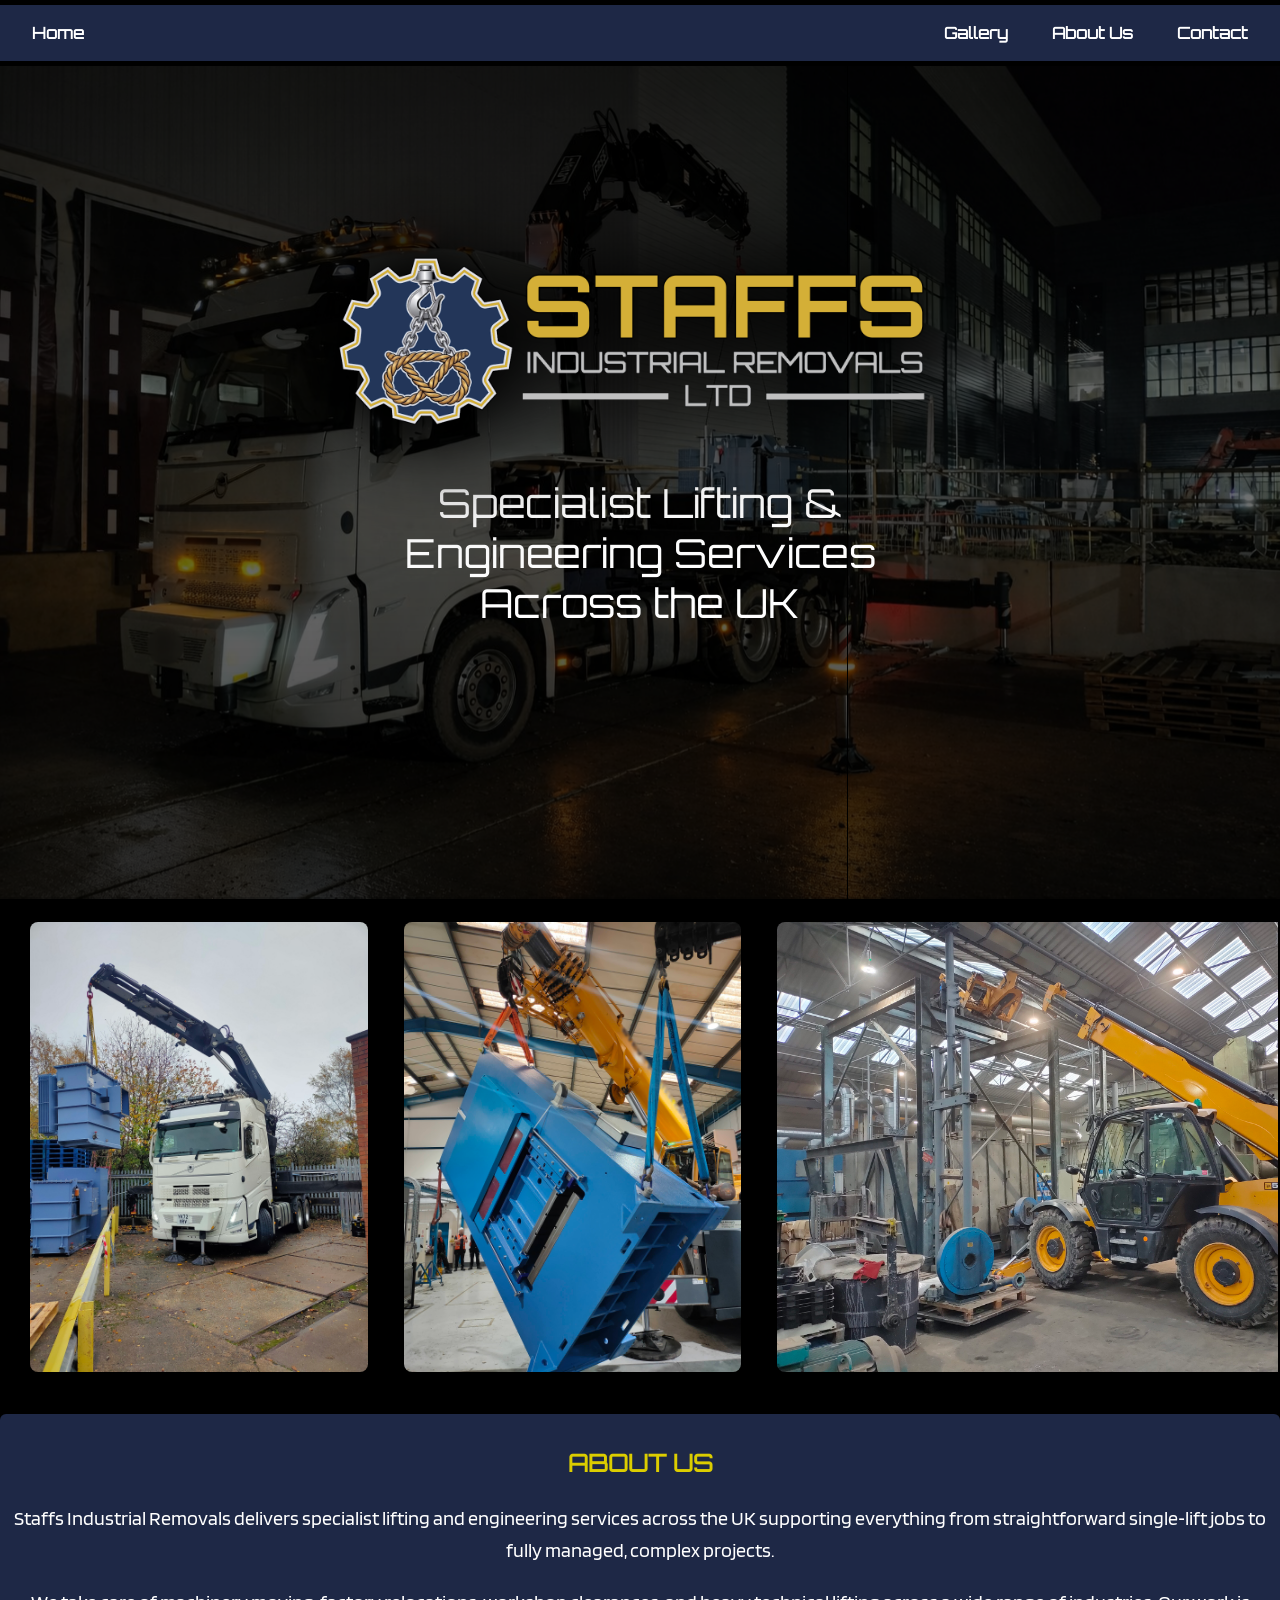
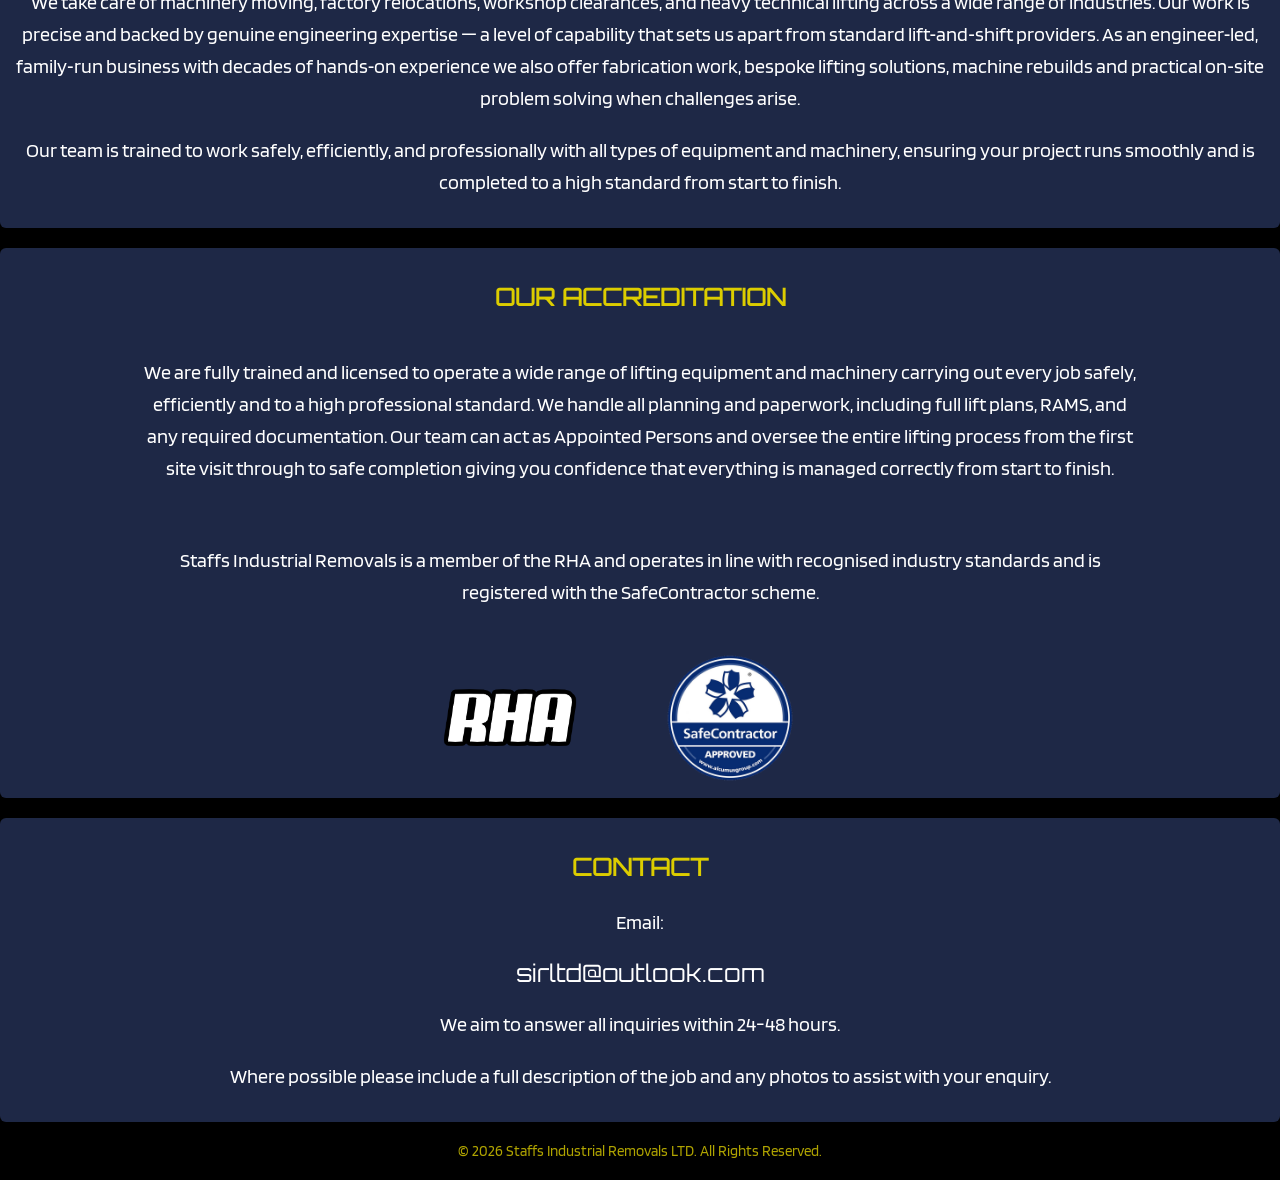
==== commit b89eef01: "Update Text" ====
--- a/index.html
+++ b/index.html
@@ -107,7 +107,7 @@
 
 <main class="container">
      <section class="card">
-        <h3>Our Accreditation & Compliance</h3>
+        <h3>Our Accreditation</h3>
         <div class="compliance-logo">
             <p style="color: var(--text-color);">We are fully trained and licensed to operate a wide range of lifting equipment and machinery carrying out every job safely, efficiently and to a high professional standard. We handle all planning and paperwork, including full lift plans, RAMS, and any required documentation. Our team can act as Appointed Persons and oversee the entire lifting process from the first site visit through to safe completion giving you confidence that everything is managed correctly from start to finish.</p>
             <p style="color: var(--text-color);">Staffs Industrial Removals is a member of the RHA and operates in line with recognised industry standards and is registered with the SafeContractor scheme. </p>
--- a/style.css
+++ b/style.css
@@ -136,7 +136,7 @@
 ========================= */
 .hero-slider {
     position: relative;
-    height: 75vh;
+    height: 93vh;
     overflow: visible;
     background: var(--base-color);
 }
@@ -356,7 +356,7 @@
 
     /* HERO */
     .hero-slider {
-        height: 55vh;
+        height: 93vh;
     }
 
     .slide img {
@@ -372,7 +372,7 @@
     }
 
     .hero-overlay-content h2 {
-        font-size: 22px;
+        font-size: 14px;
         padding: 0 10px;
     }
 
@@ -399,11 +399,16 @@
 @media (max-width: 768px) {
 
     .hero-slider {
-        height: 80vh;
+        height: 93vh;
     }
 
     .hero-overlay-content {
         width: 95%;
+    }
+
+    .hero-overlay-content h2 {
+        font-size: 14px;
+        padding: 0 10px;
     }
 
     .logo-row {
